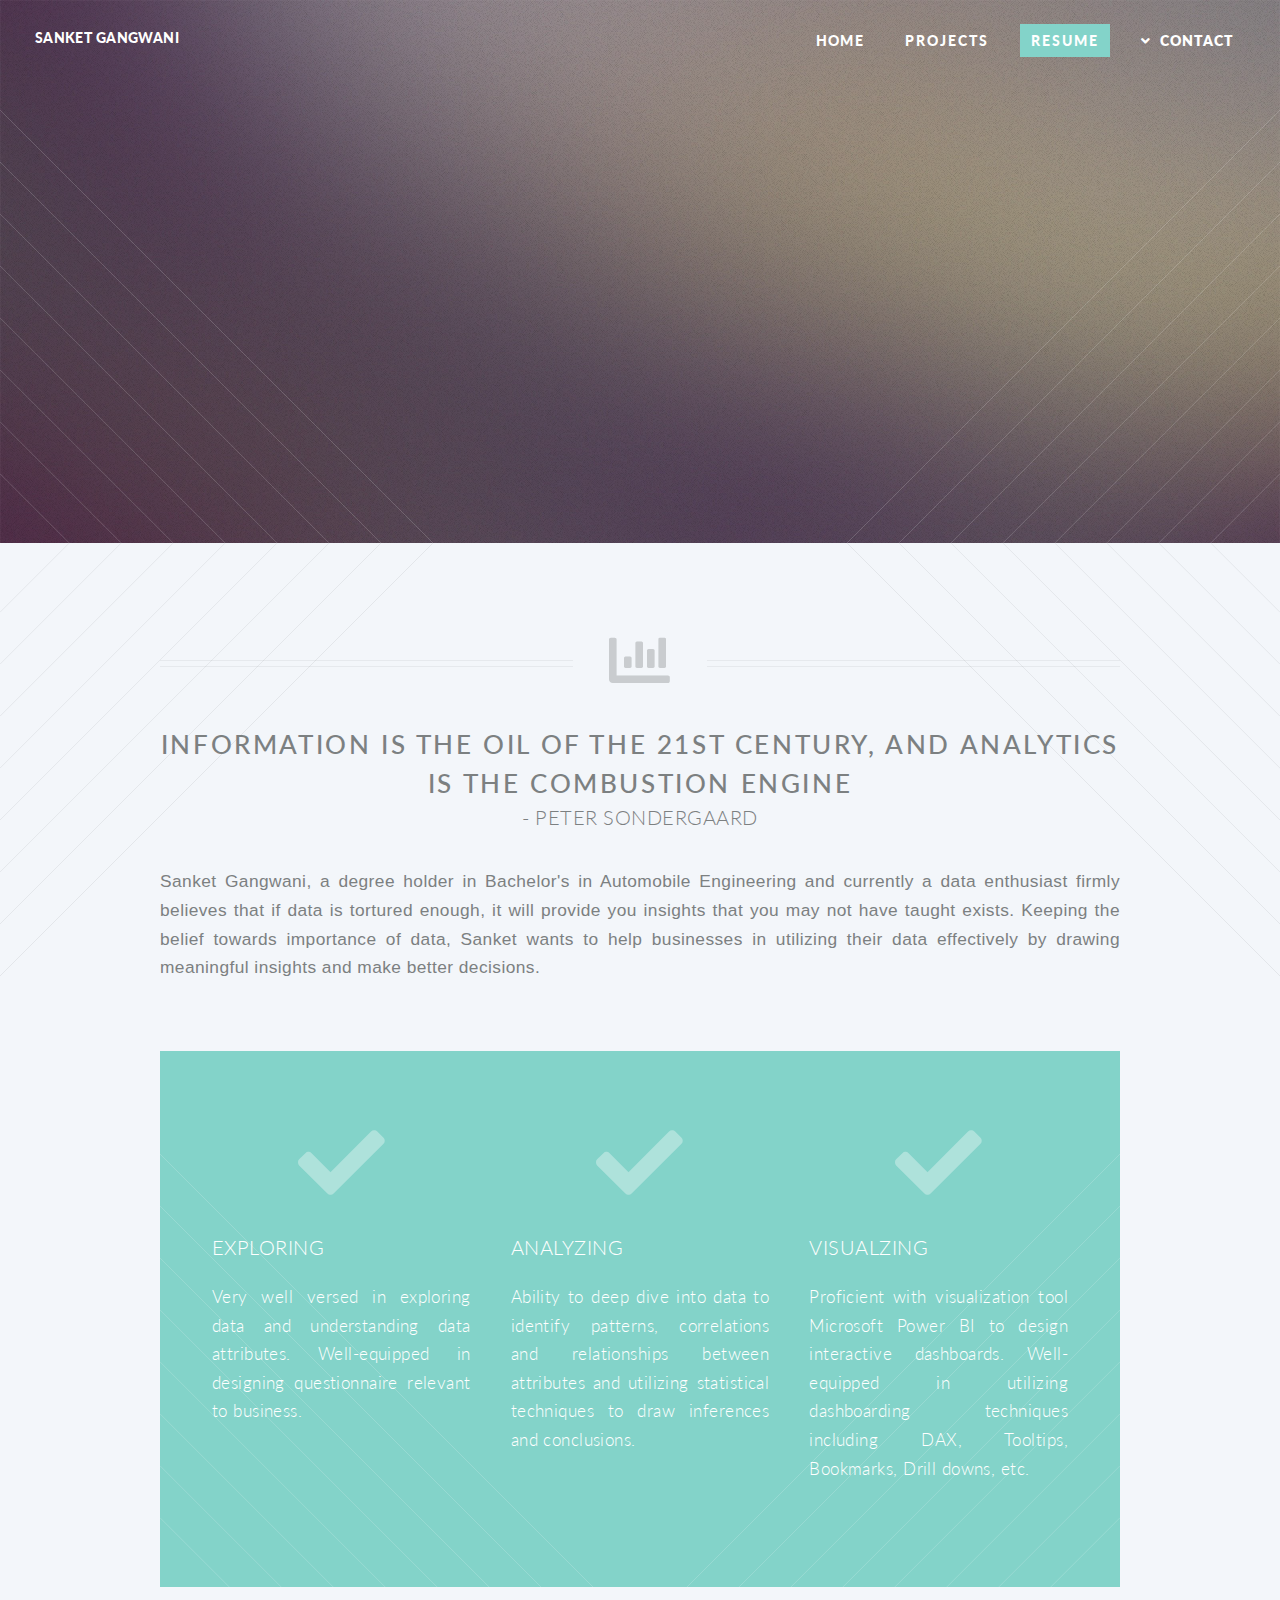
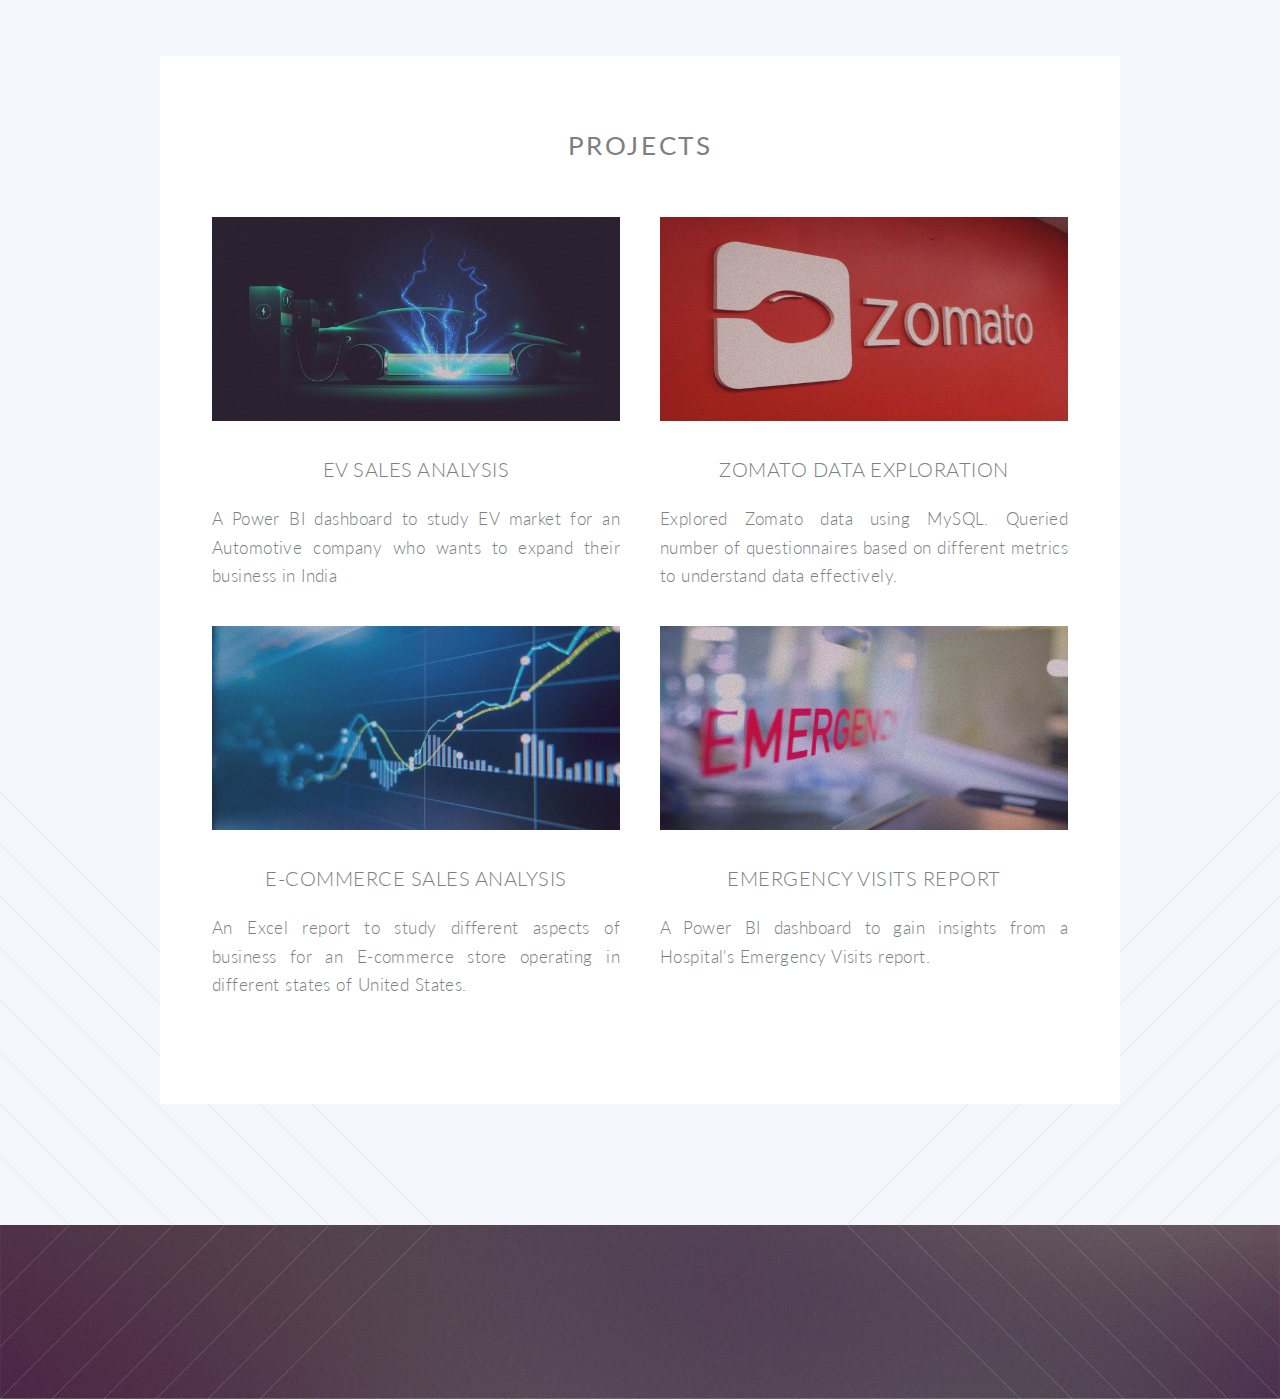
==== index.html @ 44ba30e2 "Add files via upload" ====
<!DOCTYPE HTML>
<!--
	Twenty by HTML5 UP
	html5up.net | @ajlkn
	Free for personal and commercial use under the CCA 3.0 license (html5up.net/license)
-->
<html>
	<head>
		<title>Portfolio</title>
		<meta charset="utf-8" />
		<meta name="viewport" content="width=device-width, initial-scale=1, user-scalable=no" />
		<link rel="stylesheet" href="assets/css/main.css" />
		<noscript><link rel="stylesheet" href="assets/css/noscript.css" /></noscript>
	</head>
	<body class="index is-preload">
		<div id="page-wrapper">

			<!-- Header -->
				<header id="header" class="alt">
					<h1 id="logo">Sanket gangwani <span></span></h1>
					<nav id="nav">
						<ul>
							<li class="current"><a href="index.html">Home</a></li>
							<li><a href="#proj" class="button fit scrolly">Projects</a></li>
							<li><a href="#" class="button primary">Resume</a></li>
							<li class="submenu">
								<a style="font-weight: 800;">Contact</a>
								<ul>
									<li><a style="font-size:small;" href="mailto:sanketgangwani47@gmail.com" target="_blank">G-mail</a></li>
									<li><a style="font-size:small;" href="https://www.linkedin.com/in/sanket-gangwani-0456b1260/" target="_blank">LinkedIn</a></li>
									<li><a style="font-size:small;" href="https://github.com/sanketgangwani47" target="_blank">GitHub</a></li>
									<!-- <li><a href="contact.html">Contact</a></li> -->
									<!-- <li class="submenu">
										<a href="#">Submenu</a>
										<ul>
											<li><a href="#">Dolore Sed</a></li>
											<li><a href="#">Consequat</a></li>
											<li><a href="#">Lorem Magna</a></li>
											<li><a href="#">Sed Magna</a></li>
											<li><a href="#">Ipsum Nisl</a></li>
										</ul>
									</li> -->
								</ul>
							</li>
							
						</ul>
					</nav>
				</header>

			<!-- Banner -->
				<section id="banner">

					<!--
						".inner" is set up as an inline-block so it automatically expands
						in both directions to fit whatever's inside it. This means it won't
						automatically wrap lines, so be sure to use line breaks where
						appropriate (<br />).
					-->
					<div class="inner">

						<header>
							<h2 style="font-family: 'Times New Roman', Times, serif;" >Hey! I'm Sanket</h2>
						</header>
						<p >Exploring, Analyzing and Visualizing data to make better and informed business decisions.
						<br />
						<!-- <a href="http://html5up.net">HTML5 UP</a>.</p> -->
						<footer>
							<ul class="buttons stacked">
								<li><a href="#main" class="button fit scrolly">ABOUT ME</a></li>
							</ul>
						</footer>

					</div>

				</section>

			<!-- Main -->
				<article id="main">

					<header class="special container">
						<span class="icon solid fa-chart-bar"></span>
						<h2 style="font-weight: 500;">Information is the oil of the 21st century, and analytics is the combustion engine </h2>
						<h3> - Peter Sondergaard </h3>
						<p></p>
						<p align="justify" style="font-family: 'Segoe UI', Tahoma, Geneva, Verdana, sans-serif;">Sanket Gangwani, a degree holder in Bachelor's in Automobile Engineering and currently a data enthusiast firmly believes that if data is tortured enough, it will provide you insights that you may not have taught exists. Keeping the belief towards importance of data, Sanket wants to help businesses in utilizing their data effectively by drawing meaningful insights and make better decisions.
						</p>
						
					</header>

					<!-- One -->
						<!-- <section class="wrapper style2 container special-alt">
							<div class="row gtr-50">
								<div class="col-8 col-12-narrower">

									<header>
										<h2><strong>My Skills</strong></h2>
									</header>
									<p>Sed tristique purus vitae volutpat ultrices. Aliquam eu elit eget arcu comteger ut fermentum lorem. Lorem ipsum dolor sit amet. Sed tristique purus vitae volutpat ultrices. eu elit eget commodo. Sed tristique purus vitae volutpat ultrices. Aliquam eu elit eget arcu commodo.</p>
									<footer>
										<ul class="buttons">
											<li><a href="#" class="button">Find Out More</a></li>
										</ul>
									</footer>

								</div>
								<div class="col-4 col-12-narrower imp-narrower">

									<ul class="featured-icons">
										<li><span class="icon fa-clock"><span class="label">Feature 1</span></span></li>
										<li><span class="icon solid fa-volume-up"><span class="label">Feature 2</span></span></li>
										<li><span class="icon solid fa-laptop"><span class="label">Feature 3</span></span></li>
										<li><span class="icon solid fa-inbox"><span class="label">Feature 4</span></span></li>
										<li><span class="icon solid fa-lock"><span class="label">Feature 5</span></span></li>
										<li><span class="icon solid fa-cog"><span class="label">Feature 6</span></span></li>
									</ul>

								</div>
							</div>
						</section> -->

					<!-- Two -->
						<section class="wrapper style2 container special-alt">
							<div class="row">
								<div class="col-4 col-12-narrower">

									<section>
										<span class="icon solid featured fa-check"></span>
										<header>
											<h3>Exploring</h3>
										</header>
										<p align="justify" >Very well versed in exploring data and understanding data attributes. Well-equipped in designing questionnaire relevant to business. </p>
									</section>

								</div>
								<div class="col-4 col-12-narrower">

									<section>
										<span class="icon solid featured fa-check"></span>
										<header>
											<h3>Analyzing</h3>
										</header>
										<p align="justify">Ability to deep dive into data to identify patterns, correlations and relationships between attributes and utilizing statistical techniques to draw inferences and conclusions.</p>
									</section>

								</div>
								<div class="col-4 col-12-narrower">

									<section>
										<span class="icon solid featured fa-check"></span>
										<header>
											<h3>Visualzing</h3>
										</header>
										<p align="justify">Proficient with visualization tool Microsoft Power BI to design interactive dashboards. Well-equipped in utilizing dashboarding techniques including DAX, Tooltips, Bookmarks, Drill downs, etc.</p>
									</section>

								</div>
							</div>
						</section>

					<!-- Three -->
						<section id="proj" class="wrapper style3 container special">

							<header class="major">
								<h2><strong>PROJECTS</strong></h2>
							</header>

							<div class="row">
								<div class="col-6 col-12-narrower">

									<section>
										<a href="EV.html" class="image featured"><img src="images/electriccar-1400.jpg" alt="" /></a>
										<header>
											<h3>EV SALES Analysis<span></span></h3>
											<!-- <h3><a href="https://github.com/sanketgangwani47/EV-Sales">EV SALES <span></span></a></h3> -->
										</header>
										<p align="justify">A Power BI dashboard to study EV market for an Automotive company who wants to expand their business in India   </p>
									</section>

								</div>
								<div class="col-6 col-12-narrower">

									<section>
										<a href="zomato.html" class="image featured"><img src="images/zoooomato.jpg" alt="" /></a>
										<header>
											<h3>ZOMATO DATA EXPLORATION</h3>
										</header>
										<p align="justify">Explored Zomato data using MySQL. Queried number of questionnaires based on different metrics to understand data effectively.</p>
									</section>

								</div>
							</div>
							<div class="row">
								<div class="col-6 col-12-narrower">

									<section>
										<a href="Ecommerce.html" class="image featured"><img src="images/ecom.jpg" alt="" /></a>
										<header>
											<h3>E-Commerce Sales Analysis</h3>
										</header>
										<p align="justify">An Excel report to study different aspects of business for an E-commerce store operating in different states of United States.</p>
									</section>

								</div>
								<div class="col-6 col-12-narrower">

									<section>
										<a href="patient.html" class="image featured"><img src="images/patients.jpg" alt="" /></a>
										<header>
											<h3> emergency visits report</h3>
										</header>
										<p align="justify">A Power BI dashboard to gain insights from a Hospital's Emergency Visits report.</p>
									</section>

								</div>
							</div>
							

							<!-- <footer class="major">
								<ul class="buttons">
									<li><a href="#" class="button">See More</a></li>
								</ul>
							</footer> -->

						</section>

						<!-- pract -->
						


				</article>

			<!-- CTA -->
				<!-- <section id="cta">

					<header>
						<h2>Ready to do <strong>something</strong>?</h2>
						<p>Proin a ullamcorper elit, et sagittis turpis integer ut fermentum.</p>
					</header>
					<footer>
						<ul class="buttons">
							<li><a href="#" class="button primary">Take My Money</a></li>
							<li><a href="#" class="button">LOL Wut</a></li>
						</ul>
					</footer>

				</section> -->

				<section id="cta">

					<ul class="icons">
						<!-- <li><a href="#" class="icon brands circle fa-twitter"><span class="label">Twitter</span></a></li>
						<li><a href="#" class="icon brands circle fa-facebook-f"><span class="label">Facebook</span></a></li>
						<li><a href="#" class="icon brands circle fa-google-plus-g"><span class="label">Google+</span></a></li> -->
						<!-- <li><a href="https://github.com/sanketgangwani47" class="icon brands circle fa-github"><span class="label">Github</span></a></li> -->
						<!-- <li><a href="#" class="icon brands circle fa-linkedin"><span class="label">LinkedIn</span></a></li> -->

						<!-- <li><a href="#" class="icon brands circle fa-dribbble"><span class="label">Dribbble</span></a></li> -->
					</ul>

					<!-- <ul class="copyright">
						<li>&copy; Untitled</li><li>Design: <a href="http://html5up.net">HTML5 UP</a></li>
					</ul> -->

				</section>

			<!-- Footer -->
				<!-- <footer id="footer">

					<ul class="icons">
						<li><a href="#" class="icon brands circle fa-twitter"><span class="label">Twitter</span></a></li>
						<li><a href="#" class="icon brands circle fa-facebook-f"><span class="label">Facebook</span></a></li>
						<li><a href="#" class="icon brands circle fa-google-plus-g"><span class="label">Google+</span></a></li>
						<li><a href="https://github.com/sanketgangwani47" class="icon brands circle fa-github"><span class="label">Github</span></a></li>
						<li><a href="#" class="icon brands circle fa-dribbble"><span class="label">Dribbble</span></a></li>
					</ul>

					<ul class="copyright">
						<li>&copy; Untitled</li><li>Design: <a href="http://html5up.net">HTML5 UP</a></li>
					</ul>

				</footer> -->

		</div>

		<!-- Scripts -->
			<script src="assets/js/jquery.min.js"></script>
			<script src="assets/js/jquery.dropotron.min.js"></script>
			<script src="assets/js/jquery.scrolly.min.js"></script>
			<script src="assets/js/jquery.scrollex.min.js"></script>
			<script src="assets/js/browser.min.js"></script>
			<script src="assets/js/breakpoints.min.js"></script>
			<script src="assets/js/util.js"></script>
			<script src="assets/js/main.js"></script>

	</body>
</html>
---- assets/css/main.css ----
@import url("fontawesome-all.min.css");
@import url("https://fonts.googleapis.com/css?family=Lato:300,400,900");

/*
	Twenty by HTML5 UP
	html5up.net | @ajlkn
	Free for personal and commercial use under the CCA 3.0 license (html5up.net/license)
*/

html, body, div, span, applet, object,
iframe, h1, h2, h3, h4, h5, h6, p, blockquote,
pre, a, abbr, acronym, address, big, cite,
code, del, dfn, em, img, ins, kbd, q, s, samp,
small, strike, strong, sub, sup, tt, var, b,
u, i, center, dl, dt, dd, ol, ul, li, fieldset,
form, label, legend, table, caption, tbody,
tfoot, thead, tr, th, td, article, aside,
canvas, details, embed, figure, figcaption,
footer, header, hgroup, menu, nav, output, ruby,
section, summary, time, mark, audio, video {
	margin: 0;
	padding: 0;
	border: 0;
	font-size: 100%;
	font: inherit;
	vertical-align: baseline;}

article, aside, details, figcaption, figure,
footer, header, hgroup, menu, nav, section {
	display: block;}

body {
	line-height: 1;
}

ol, ul {
	list-style: none;
}

blockquote, q {
	quotes: none;
}

	blockquote:before, blockquote:after, q:before, q:after {
		content: '';
		content: none;
	}

table {
	border-collapse: collapse;
	border-spacing: 0;
}

body {
	-webkit-text-size-adjust: none;
}

mark {
	background-color: transparent;
	color: inherit;
}

input::-moz-focus-inner {
	border: 0;
	padding: 0;
}

input, select, textarea {
	-moz-appearance: none;
	-webkit-appearance: none;
	-ms-appearance: none;
	appearance: none;
}

/* Basic */

	html {
		box-sizing: border-box;
	}

	*, *:before, *:after {
		box-sizing: inherit;
	}

	body {
		background: #f3f6fa;
	}

		body.is-preload *, body.is-preload *:before, body.is-preload *:after {
			-moz-animation: none !important;
			-webkit-animation: none !important;
			-ms-animation: none !important;
			animation: none !important;
			-moz-transition: none !important;
			-webkit-transition: none !important;
			-ms-transition: none !important;
			transition: none !important;
		}

	body, input, select, textarea {
		color: #7c8081;
		font-family: 'Lato', sans-serif;
		font-size: 15pt;
		font-weight: 300;
		letter-spacing: 0.025em;
		line-height: 1.75em;
	}

	a {
		-moz-transition: color 0.2s ease-in-out, border-color 0.2s ease-in-out, background-color 0.2s ease-in-out;
		-webkit-transition: color 0.2s ease-in-out, border-color 0.2s ease-in-out, background-color 0.2s ease-in-out;
		-ms-transition: color 0.2s ease-in-out, border-color 0.2s ease-in-out, background-color 0.2s ease-in-out;
		transition: color 0.2s ease-in-out, border-color 0.2s ease-in-out, background-color 0.2s ease-in-out;
		color: #3fb1a3;
		text-decoration: none;
		border-bottom: dotted 1px;
	}

		a:hover {
			border-bottom-color: transparent;
		}

	strong, b {
		font-weight: 400;
	}

	p, ul, ol, dl, table, blockquote {
		margin: 0 0 2em 0;
	}

	h1, h2, h3, h4, h5, h6 {
		color: inherit;
		font-weight: 300;
		line-height: 1.75em;
		margin-bottom: 1em;
		text-transform: uppercase;
	}

		h1 a, h2 a, h3 a, h4 a, h5 a, h6 a {
			color: inherit;
			text-decoration: none;
			border: 0;
		}

	h2 {
		font-size: 1.5em;
		letter-spacing: 0.1em;
	}

	h3 {
		font-size: 1.15em;
		letter-spacing: 0.025em;
	}

	sub {
		font-size: 0.8em;
		position: relative;
		top: 0.5em;
	}

	sup {
		font-size: 0.8em;
		position: relative;
		top: -0.5em;
	}

	hr {
		border-top: solid 1px rgba(124, 128, 129, 0.2);
		border: 0;
		margin-bottom: 1.5em;
	}

	blockquote {
		border-left: solid 0.5em rgba(124, 128, 129, 0.2);
		font-style: italic;
		padding: 1em 0 1em 2em;
	}

/* Container */

	.container {
		margin: 0 auto;
		max-width: 100%;
		width: 1400px;
	}

		.container.medium {
			width: 1050px;
		}

		@media screen and (max-width: 1680px) {

			.container {
				width: 1200px;
			}

				.container.medium {
					width: 900px;
				}

		}

		@media screen and (max-width: 1280px) {

			.container {
				width: 960px;
			}

				.container.medium {
					width: 735px;
				}

		}

		@media screen and (max-width: 980px) {

			.container {
				width: 95%;
			}

				.container.medium {
					width: 71.25%;
				}

		}

		@media screen and (max-width: 840px) {

			.container {
				width: 95%;
			}

				.container.medium {
					width: 95%;
				}

		}

		@media screen and (max-width: 736px) {

			.container {
				width: 100%;
			}

				.container.medium {
					width: 100%;
				}

		}

/* Row */

	.row {
		display: flex;
		flex-wrap: wrap;
		box-sizing: border-box;
		align-items: stretch;
	}

		.row > * {
			box-sizing: border-box;
		}

		.row.gtr-uniform > * > :last-child {
			margin-bottom: 0;
		}

		.row.aln-left {
			justify-content: flex-start;
		}

		.row.aln-center {
			justify-content: center;
		}

		.row.aln-right {
			justify-content: flex-end;
		}

		.row.aln-top {
			align-items: flex-start;
		}

		.row.aln-middle {
			align-items: center;
		}

		.row.aln-bottom {
			align-items: flex-end;
		}

		.row > .imp {
			order: -1;
		}

		.row > .col-1 {
			width: 8.33333%;
		}

		.row > .off-1 {
			margin-left: 8.33333%;
		}

		.row > .col-2 {
			width: 16.66667%;
		}

		.row > .off-2 {
			margin-left: 16.66667%;
		}

		.row > .col-3 {
			width: 25%;
		}

		.row > .off-3 {
			margin-left: 25%;
		}

		.row > .col-4 {
			width: 33.33333%;
		}

		.row > .off-4 {
			margin-left: 33.33333%;
		}

		.row > .col-5 {
			width: 41.66667%;
		}

		.row > .off-5 {
			margin-left: 41.66667%;
		}

		.row > .col-6 {
			width: 50%;
		}

		.row > .off-6 {
			margin-left: 50%;
		}

		.row > .col-7 {
			width: 58.33333%;
		}

		.row > .off-7 {
			margin-left: 58.33333%;
		}

		.row > .col-8 {
			width: 66.66667%;
		}

		.row > .off-8 {
			margin-left: 66.66667%;
		}

		.row > .col-9 {
			width: 75%;
		}

		.row > .off-9 {
			margin-left: 75%;
		}

		.row > .col-10 {
			width: 83.33333%;
		}

		.row > .off-10 {
			margin-left: 83.33333%;
		}

		.row > .col-11 {
			width: 91.66667%;
		}

		.row > .off-11 {
			margin-left: 91.66667%;
		}

		.row > .col-12 {
			width: 100%;
		}

		.row > .off-12 {
			margin-left: 100%;
		}

		.row.gtr-0 {
			margin-top: 0px;
			margin-left: 0px;
		}

			.row.gtr-0 > * {
				padding: 0px 0 0 0px;
			}

			.row.gtr-0.gtr-uniform {
				margin-top: 0px;
			}

				.row.gtr-0.gtr-uniform > * {
					padding-top: 0px;
				}

		.row.gtr-25 {
			margin-top: -12.5px;
			margin-left: -12.5px;
		}

			.row.gtr-25 > * {
				padding: 12.5px 0 0 12.5px;
			}

			.row.gtr-25.gtr-uniform {
				margin-top: -12.5px;
			}

				.row.gtr-25.gtr-uniform > * {
					padding-top: 12.5px;
				}

		.row.gtr-50 {
			margin-top: -25px;
			margin-left: -25px;
		}

			.row.gtr-50 > * {
				padding: 25px 0 0 25px;
			}

			.row.gtr-50.gtr-uniform {
				margin-top: -25px;
			}

				.row.gtr-50.gtr-uniform > * {
					padding-top: 25px;
				}

		.row {
			margin-top: -50px;
			margin-left: -50px;
		}

			.row > * {
				padding: 50px 0 0 50px;
			}

			.row.gtr-uniform {
				margin-top: -50px;
			}

				.row.gtr-uniform > * {
					padding-top: 50px;
				}

		.row.gtr-150 {
			margin-top: -75px;
			margin-left: -75px;
		}

			.row.gtr-150 > * {
				padding: 75px 0 0 75px;
			}

			.row.gtr-150.gtr-uniform {
				margin-top: -75px;
			}

				.row.gtr-150.gtr-uniform > * {
					padding-top: 75px;
				}

		.row.gtr-200 {
			margin-top: -100px;
			margin-left: -100px;
		}

			.row.gtr-200 > * {
				padding: 100px 0 0 100px;
			}

			.row.gtr-200.gtr-uniform {
				margin-top: -100px;
			}

				.row.gtr-200.gtr-uniform > * {
					padding-top: 100px;
				}

		@media screen and (max-width: 1680px) {

			.row {
				display: flex;
				flex-wrap: wrap;
				box-sizing: border-box;
				align-items: stretch;
			}

				.row > * {
					box-sizing: border-box;
				}

				.row.gtr-uniform > * > :last-child {
					margin-bottom: 0;
				}

				.row.aln-left {
					justify-content: flex-start;
				}

				.row.aln-center {
					justify-content: center;
				}

				.row.aln-right {
					justify-content: flex-end;
				}

				.row.aln-top {
					align-items: flex-start;
				}

				.row.aln-middle {
					align-items: center;
				}

				.row.aln-bottom {
					align-items: flex-end;
				}

				.row > .imp-wide {
					order: -1;
				}

				.row > .col-1-wide {
					width: 8.33333%;
				}

				.row > .off-1-wide {
					margin-left: 8.33333%;
				}

				.row > .col-2-wide {
					width: 16.66667%;
				}

				.row > .off-2-wide {
					margin-left: 16.66667%;
				}

				.row > .col-3-wide {
					width: 25%;
				}

				.row > .off-3-wide {
					margin-left: 25%;
				}

				.row > .col-4-wide {
					width: 33.33333%;
				}

				.row > .off-4-wide {
					margin-left: 33.33333%;
				}

				.row > .col-5-wide {
					width: 41.66667%;
				}

				.row > .off-5-wide {
					margin-left: 41.66667%;
				}

				.row > .col-6-wide {
					width: 50%;
				}

				.row > .off-6-wide {
					margin-left: 50%;
				}

				.row > .col-7-wide {
					width: 58.33333%;
				}

				.row > .off-7-wide {
					margin-left: 58.33333%;
				}

				.row > .col-8-wide {
					width: 66.66667%;
				}

				.row > .off-8-wide {
					margin-left: 66.66667%;
				}

				.row > .col-9-wide {
					width: 75%;
				}

				.row > .off-9-wide {
					margin-left: 75%;
				}

				.row > .col-10-wide {
					width: 83.33333%;
				}

				.row > .off-10-wide {
					margin-left: 83.33333%;
				}

				.row > .col-11-wide {
					width: 91.66667%;
				}

				.row > .off-11-wide {
					margin-left: 91.66667%;
				}

				.row > .col-12-wide {
					width: 100%;
				}

				.row > .off-12-wide {
					margin-left: 100%;
				}

				.row.gtr-0 {
					margin-top: 0px;
					margin-left: 0px;
				}

					.row.gtr-0 > * {
						padding: 0px 0 0 0px;
					}

					.row.gtr-0.gtr-uniform {
						margin-top: 0px;
					}

						.row.gtr-0.gtr-uniform > * {
							padding-top: 0px;
						}

				.row.gtr-25 {
					margin-top: -10px;
					margin-left: -10px;
				}

					.row.gtr-25 > * {
						padding: 10px 0 0 10px;
					}

					.row.gtr-25.gtr-uniform {
						margin-top: -10px;
					}

						.row.gtr-25.gtr-uniform > * {
							padding-top: 10px;
						}

				.row.gtr-50 {
					margin-top: -20px;
					margin-left: -20px;
				}

					.row.gtr-50 > * {
						padding: 20px 0 0 20px;
					}

					.row.gtr-50.gtr-uniform {
						margin-top: -20px;
					}

						.row.gtr-50.gtr-uniform > * {
							padding-top: 20px;
						}

				.row {
					margin-top: -40px;
					margin-left: -40px;
				}

					.row > * {
						padding: 40px 0 0 40px;
					}

					.row.gtr-uniform {
						margin-top: -40px;
					}

						.row.gtr-uniform > * {
							padding-top: 40px;
						}

				.row.gtr-150 {
					margin-top: -60px;
					margin-left: -60px;
				}

					.row.gtr-150 > * {
						padding: 60px 0 0 60px;
					}

					.row.gtr-150.gtr-uniform {
						margin-top: -60px;
					}

						.row.gtr-150.gtr-uniform > * {
							padding-top: 60px;
						}

				.row.gtr-200 {
					margin-top: -80px;
					margin-left: -80px;
				}

					.row.gtr-200 > * {
						padding: 80px 0 0 80px;
					}

					.row.gtr-200.gtr-uniform {
						margin-top: -80px;
					}

						.row.gtr-200.gtr-uniform > * {
							padding-top: 80px;
						}

		}

		@media screen and (max-width: 1280px) {

			.row {
				display: flex;
				flex-wrap: wrap;
				box-sizing: border-box;
				align-items: stretch;
			}

				.row > * {
					box-sizing: border-box;
				}

				.row.gtr-uniform > * > :last-child {
					margin-bottom: 0;
				}

				.row.aln-left {
					justify-content: flex-start;
				}

				.row.aln-center {
					justify-content: center;
				}

				.row.aln-right {
					justify-content: flex-end;
				}

				.row.aln-top {
					align-items: flex-start;
				}

				.row.aln-middle {
					align-items: center;
				}

				.row.aln-bottom {
					align-items: flex-end;
				}

				.row > .imp-normal {
					order: -1;
				}

				.row > .col-1-normal {
					width: 8.33333%;
				}

				.row > .off-1-normal {
					margin-left: 8.33333%;
				}

				.row > .col-2-normal {
					width: 16.66667%;
				}

				.row > .off-2-normal {
					margin-left: 16.66667%;
				}

				.row > .col-3-normal {
					width: 25%;
				}

				.row > .off-3-normal {
					margin-left: 25%;
				}

				.row > .col-4-normal {
					width: 33.33333%;
				}

				.row > .off-4-normal {
					margin-left: 33.33333%;
				}

				.row > .col-5-normal {
					width: 41.66667%;
				}

				.row > .off-5-normal {
					margin-left: 41.66667%;
				}

				.row > .col-6-normal {
					width: 50%;
				}

				.row > .off-6-normal {
					margin-left: 50%;
				}

				.row > .col-7-normal {
					width: 58.33333%;
				}

				.row > .off-7-normal {
					margin-left: 58.33333%;
				}

				.row > .col-8-normal {
					width: 66.66667%;
				}

				.row > .off-8-normal {
					margin-left: 66.66667%;
				}

				.row > .col-9-normal {
					width: 75%;
				}

				.row > .off-9-normal {
					margin-left: 75%;
				}

				.row > .col-10-normal {
					width: 83.33333%;
				}

				.row > .off-10-normal {
					margin-left: 83.33333%;
				}

				.row > .col-11-normal {
					width: 91.66667%;
				}

				.row > .off-11-normal {
					margin-left: 91.66667%;
				}

				.row > .col-12-normal {
					width: 100%;
				}

				.row > .off-12-normal {
					margin-left: 100%;
				}

				.row.gtr-0 {
					margin-top: 0px;
					margin-left: 0px;
				}

					.row.gtr-0 > * {
						padding: 0px 0 0 0px;
					}

					.row.gtr-0.gtr-uniform {
						margin-top: 0px;
					}

						.row.gtr-0.gtr-uniform > * {
							padding-top: 0px;
						}

				.row.gtr-25 {
					margin-top: -10px;
					margin-left: -10px;
				}

					.row.gtr-25 > * {
						padding: 10px 0 0 10px;
					}

					.row.gtr-25.gtr-uniform {
						margin-top: -10px;
					}

						.row.gtr-25.gtr-uniform > * {
							padding-top: 10px;
						}

				.row.gtr-50 {
					margin-top: -20px;
					margin-left: -20px;
				}

					.row.gtr-50 > * {
						padding: 20px 0 0 20px;
					}

					.row.gtr-50.gtr-uniform {
						margin-top: -20px;
					}

						.row.gtr-50.gtr-uniform > * {
							padding-top: 20px;
						}

				.row {
					margin-top: -40px;
					margin-left: -40px;
				}

					.row > * {
						padding: 40px 0 0 40px;
					}

					.row.gtr-uniform {
						margin-top: -40px;
					}

						.row.gtr-uniform > * {
							padding-top: 40px;
						}

				.row.gtr-150 {
					margin-top: -60px;
					margin-left: -60px;
				}

					.row.gtr-150 > * {
						padding: 60px 0 0 60px;
					}

					.row.gtr-150.gtr-uniform {
						margin-top: -60px;
					}

						.row.gtr-150.gtr-uniform > * {
							padding-top: 60px;
						}

				.row.gtr-200 {
					margin-top: -80px;
					margin-left: -80px;
				}

					.row.gtr-200 > * {
						padding: 80px 0 0 80px;
					}

					.row.gtr-200.gtr-uniform {
						margin-top: -80px;
					}

						.row.gtr-200.gtr-uniform > * {
							padding-top: 80px;
						}

		}

		@media screen and (max-width: 980px) {

			.row {
				display: flex;
				flex-wrap: wrap;
				box-sizing: border-box;
				align-items: stretch;
			}

				.row > * {
					box-sizing: border-box;
				}

				.row.gtr-uniform > * > :last-child {
					margin-bottom: 0;
				}

				.row.aln-left {
					justify-content: flex-start;
				}

				.row.aln-center {
					justify-content: center;
				}

				.row.aln-right {
					justify-content: flex-end;
				}

				.row.aln-top {
					align-items: flex-start;
				}

				.row.aln-middle {
					align-items: center;
				}

				.row.aln-bottom {
					align-items: flex-end;
				}

				.row > .imp-narrow {
					order: -1;
				}

				.row > .col-1-narrow {
					width: 8.33333%;
				}

				.row > .off-1-narrow {
					margin-left: 8.33333%;
				}

				.row > .col-2-narrow {
					width: 16.66667%;
				}

				.row > .off-2-narrow {
					margin-left: 16.66667%;
				}

				.row > .col-3-narrow {
					width: 25%;
				}

				.row > .off-3-narrow {
					margin-left: 25%;
				}

				.row > .col-4-narrow {
					width: 33.33333%;
				}

				.row > .off-4-narrow {
					margin-left: 33.33333%;
				}

				.row > .col-5-narrow {
					width: 41.66667%;
				}

				.row > .off-5-narrow {
					margin-left: 41.66667%;
				}

				.row > .col-6-narrow {
					width: 50%;
				}

				.row > .off-6-narrow {
					margin-left: 50%;
				}

				.row > .col-7-narrow {
					width: 58.33333%;
				}

				.row > .off-7-narrow {
					margin-left: 58.33333%;
				}

				.row > .col-8-narrow {
					width: 66.66667%;
				}

				.row > .off-8-narrow {
					margin-left: 66.66667%;
				}

				.row > .col-9-narrow {
					width: 75%;
				}

				.row > .off-9-narrow {
					margin-left: 75%;
				}

				.row > .col-10-narrow {
					width: 83.33333%;
				}

				.row > .off-10-narrow {
					margin-left: 83.33333%;
				}

				.row > .col-11-narrow {
					width: 91.66667%;
				}

				.row > .off-11-narrow {
					margin-left: 91.66667%;
				}

				.row > .col-12-narrow {
					width: 100%;
				}

				.row > .off-12-narrow {
					margin-left: 100%;
				}

				.row.gtr-0 {
					margin-top: 0px;
					margin-left: 0px;
				}

					.row.gtr-0 > * {
						padding: 0px 0 0 0px;
					}

					.row.gtr-0.gtr-uniform {
						margin-top: 0px;
					}

						.row.gtr-0.gtr-uniform > * {
							padding-top: 0px;
						}

				.row.gtr-25 {
					margin-top: -7.5px;
					margin-left: -7.5px;
				}

					.row.gtr-25 > * {
						padding: 7.5px 0 0 7.5px;
					}

					.row.gtr-25.gtr-uniform {
						margin-top: -7.5px;
					}

						.row.gtr-25.gtr-uniform > * {
							padding-top: 7.5px;
						}

				.row.gtr-50 {
					margin-top: -15px;
					margin-left: -15px;
				}

					.row.gtr-50 > * {
						padding: 15px 0 0 15px;
					}

					.row.gtr-50.gtr-uniform {
						margin-top: -15px;
					}

						.row.gtr-50.gtr-uniform > * {
							padding-top: 15px;
						}

				.row {
					margin-top: -30px;
					margin-left: -30px;
				}

					.row > * {
						padding: 30px 0 0 30px;
					}

					.row.gtr-uniform {
						margin-top: -30px;
					}

						.row.gtr-uniform > * {
							padding-top: 30px;
						}

				.row.gtr-150 {
					margin-top: -45px;
					margin-left: -45px;
				}

					.row.gtr-150 > * {
						padding: 45px 0 0 45px;
					}

					.row.gtr-150.gtr-uniform {
						margin-top: -45px;
					}

						.row.gtr-150.gtr-uniform > * {
							padding-top: 45px;
						}

				.row.gtr-200 {
					margin-top: -60px;
					margin-left: -60px;
				}

					.row.gtr-200 > * {
						padding: 60px 0 0 60px;
					}

					.row.gtr-200.gtr-uniform {
						margin-top: -60px;
					}

						.row.gtr-200.gtr-uniform > * {
							padding-top: 60px;
						}

		}

		@media screen and (max-width: 840px) {

			.row {
				display: flex;
				flex-wrap: wrap;
				box-sizing: border-box;
				align-items: stretch;
			}

				.row > * {
					box-sizing: border-box;
				}

				.row.gtr-uniform > * > :last-child {
					margin-bottom: 0;
				}

				.row.aln-left {
					justify-content: flex-start;
				}

				.row.aln-center {
					justify-content: center;
				}

				.row.aln-right {
					justify-content: flex-end;
				}

				.row.aln-top {
					align-items: flex-start;
				}

				.row.aln-middle {
					align-items: center;
				}

				.row.aln-bottom {
					align-items: flex-end;
				}

				.row > .imp-narrower {
					order: -1;
				}

				.row > .col-1-narrower {
					width: 8.33333%;
				}

				.row > .off-1-narrower {
					margin-left: 8.33333%;
				}

				.row > .col-2-narrower {
					width: 16.66667%;
				}

				.row > .off-2-narrower {
					margin-left: 16.66667%;
				}

				.row > .col-3-narrower {
					width: 25%;
				}

				.row > .off-3-narrower {
					margin-left: 25%;
				}

				.row > .col-4-narrower {
					width: 33.33333%;
				}

				.row > .off-4-narrower {
					margin-left: 33.33333%;
				}

				.row > .col-5-narrower {
					width: 41.66667%;
				}

				.row > .off-5-narrower {
					margin-left: 41.66667%;
				}

				.row > .col-6-narrower {
					width: 50%;
				}

				.row > .off-6-narrower {
					margin-left: 50%;
				}

				.row > .col-7-narrower {
					width: 58.33333%;
				}

				.row > .off-7-narrower {
					margin-left: 58.33333%;
				}

				.row > .col-8-narrower {
					width: 66.66667%;
				}

				.row > .off-8-narrower {
					margin-left: 66.66667%;
				}

				.row > .col-9-narrower {
					width: 75%;
				}

				.row > .off-9-narrower {
					margin-left: 75%;
				}

				.row > .col-10-narrower {
					width: 83.33333%;
				}

				.row > .off-10-narrower {
					margin-left: 83.33333%;
				}

				.row > .col-11-narrower {
					width: 91.66667%;
				}

				.row > .off-11-narrower {
					margin-left: 91.66667%;
				}

				.row > .col-12-narrower {
					width: 100%;
				}

				.row > .off-12-narrower {
					margin-left: 100%;
				}

				.row.gtr-0 {
					margin-top: 0px;
					margin-left: 0px;
				}

					.row.gtr-0 > * {
						padding: 0px 0 0 0px;
					}

					.row.gtr-0.gtr-uniform {
						margin-top: 0px;
					}

						.row.gtr-0.gtr-uniform > * {
							padding-top: 0px;
						}

				.row.gtr-25 {
					margin-top: -7.5px;
					margin-left: -7.5px;
				}

					.row.gtr-25 > * {
						padding: 7.5px 0 0 7.5px;
					}

					.row.gtr-25.gtr-uniform {
						margin-top: -7.5px;
					}

						.row.gtr-25.gtr-uniform > * {
							padding-top: 7.5px;
						}

				.row.gtr-50 {
					margin-top: -15px;
					margin-left: -15px;
				}

					.row.gtr-50 > * {
						padding: 15px 0 0 15px;
					}

					.row.gtr-50.gtr-uniform {
						margin-top: -15px;
					}

						.row.gtr-50.gtr-uniform > * {
							padding-top: 15px;
						}

				.row {
					margin-top: -30px;
					margin-left: -30px;
				}

					.row > * {
						padding: 30px 0 0 30px;
					}

					.row.gtr-uniform {
						margin-top: -30px;
					}

						.row.gtr-uniform > * {
							padding-top: 30px;
						}

				.row.gtr-150 {
					margin-top: -45px;
					margin-left: -45px;
				}

					.row.gtr-150 > * {
						padding: 45px 0 0 45px;
					}

					.row.gtr-150.gtr-uniform {
						margin-top: -45px;
					}

						.row.gtr-150.gtr-uniform > * {
							padding-top: 45px;
						}

				.row.gtr-200 {
					margin-top: -60px;
					margin-left: -60px;
				}

					.row.gtr-200 > * {
						padding: 60px 0 0 60px;
					}

					.row.gtr-200.gtr-uniform {
						margin-top: -60px;
					}

						.row.gtr-200.gtr-uniform > * {
							padding-top: 60px;
						}

		}

		@media screen and (max-width: 736px) {

			.row {
				display: flex;
				flex-wrap: wrap;
				box-sizing: border-box;
				align-items: stretch;
			}

				.row > * {
					box-sizing: border-box;
				}

				.row.gtr-uniform > * > :last-child {
					margin-bottom: 0;
				}

				.row.aln-left {
					justify-content: flex-start;
				}

				.row.aln-center {
					justify-content: center;
				}

				.row.aln-right {
					justify-content: flex-end;
				}

				.row.aln-top {
					align-items: flex-start;
				}

				.row.aln-middle {
					align-items: center;
				}

				.row.aln-bottom {
					align-items: flex-end;
				}

				.row > .imp-mobile {
					order: -1;
				}

				.row > .col-1-mobile {
					width: 8.33333%;
				}

				.row > .off-1-mobile {
					margin-left: 8.33333%;
				}

				.row > .col-2-mobile {
					width: 16.66667%;
				}

				.row > .off-2-mobile {
					margin-left: 16.66667%;
				}

				.row > .col-3-mobile {
					width: 25%;
				}

				.row > .off-3-mobile {
					margin-left: 25%;
				}

				.row > .col-4-mobile {
					width: 33.33333%;
				}

				.row > .off-4-mobile {
					margin-left: 33.33333%;
				}

				.row > .col-5-mobile {
					width: 41.66667%;
				}

				.row > .off-5-mobile {
					margin-left: 41.66667%;
				}

				.row > .col-6-mobile {
					width: 50%;
				}

				.row > .off-6-mobile {
					margin-left: 50%;
				}

				.row > .col-7-mobile {
					width: 58.33333%;
				}

				.row > .off-7-mobile {
					margin-left: 58.33333%;
				}

				.row > .col-8-mobile {
					width: 66.66667%;
				}

				.row > .off-8-mobile {
					margin-left: 66.66667%;
				}

				.row > .col-9-mobile {
					width: 75%;
				}

				.row > .off-9-mobile {
					margin-left: 75%;
				}

				.row > .col-10-mobile {
					width: 83.33333%;
				}

				.row > .off-10-mobile {
					margin-left: 83.33333%;
				}

				.row > .col-11-mobile {
					width: 91.66667%;
				}

				.row > .off-11-mobile {
					margin-left: 91.66667%;
				}

				.row > .col-12-mobile {
					width: 100%;
				}

				.row > .off-12-mobile {
					margin-left: 100%;
				}

				.row.gtr-0 {
					margin-top: 0px;
					margin-left: 0px;
				}

					.row.gtr-0 > * {
						padding: 0px 0 0 0px;
					}

					.row.gtr-0.gtr-uniform {
						margin-top: 0px;
					}

						.row.gtr-0.gtr-uniform > * {
							padding-top: 0px;
						}

				.row.gtr-25 {
					margin-top: -7.5px;
					margin-left: -7.5px;
				}

					.row.gtr-25 > * {
						padding: 7.5px 0 0 7.5px;
					}

					.row.gtr-25.gtr-uniform {
						margin-top: -7.5px;
					}

						.row.gtr-25.gtr-uniform > * {
							padding-top: 7.5px;
						}

				.row.gtr-50 {
					margin-top: -15px;
					margin-left: -15px;
				}

					.row.gtr-50 > * {
						padding: 15px 0 0 15px;
					}

					.row.gtr-50.gtr-uniform {
						margin-top: -15px;
					}

						.row.gtr-50.gtr-uniform > * {
							padding-top: 15px;
						}

				.row {
					margin-top: -30px;
					margin-left: -30px;
				}

					.row > * {
						padding: 30px 0 0 30px;
					}

					.row.gtr-uniform {
						margin-top: -30px;
					}

						.row.gtr-uniform > * {
							padding-top: 30px;
						}

				.row.gtr-150 {
					margin-top: -45px;
					margin-left: -45px;
				}

					.row.gtr-150 > * {
						padding: 45px 0 0 45px;
					}

					.row.gtr-150.gtr-uniform {
						margin-top: -45px;
					}

						.row.gtr-150.gtr-uniform > * {
							padding-top: 45px;
						}

				.row.gtr-200 {
					margin-top: -60px;
					margin-left: -60px;
				}

					.row.gtr-200 > * {
						padding: 60px 0 0 60px;
					}

					.row.gtr-200.gtr-uniform {
						margin-top: -60px;
					}

						.row.gtr-200.gtr-uniform > * {
							padding-top: 60px;
						}

		}

/* Section/Article */

	section.special, article.special {
		text-align: center;
	}

	header.major {
		padding-bottom: 2em;
	}

	header.special {
		margin-bottom: 5em;
		padding-top: 7em;
		position: relative;
		text-align: center;
	}

		header.special:before, header.special:after {
			border-bottom: solid 1.5px;
			border-top: solid 1.5px;
			content: '';
			height: 7px;
			opacity: 0.1;
			position: absolute;
			top: 1.75em;
			width: 43%;
		}

		header.special:before {
			left: 0;
		}

		header.special:after {
			right: 0;
		}

		header.special h2 {
			margin-bottom: 0;
		}

		header.special h2 + p {
			margin-bottom: 0;
			padding-top: 1.5em;
		}

		header.special .icon {
			cursor: default;
			height: 7em;
			left: 0;
			position: absolute;
			text-align: center;
			top: 1em;
			width: 100%;
		}

			header.special .icon:before {
				font-size: 3.5em;
				opacity: 0.35;
			}

	footer > :last-child {
		margin-bottom: 0;
	}

	footer.major {
		padding-top: 3em;
	}

/* Form */

	input[type="text"],
	input[type="password"],
	input[type="email"],
	textarea {
		-moz-transition: background-color 0.2s ease-in-out, border-color 0.2s ease-in-out;
		-webkit-transition: background-color 0.2s ease-in-out, border-color 0.2s ease-in-out;
		-ms-transition: background-color 0.2s ease-in-out, border-color 0.2s ease-in-out;
		transition: background-color 0.2s ease-in-out, border-color 0.2s ease-in-out;
		-moz-appearance: none;
		-webkit-appearance: none;
		-ms-appearance: none;
		appearance: none;
		background: none;
		border: solid 1px rgba(124, 128, 129, 0.2);
		border-radius: 0;
		color: inherit;
		display: block;
		padding: 0.75em;
		text-decoration: none;
		width: 100%;
		outline: 0;
	}

		input[type="text"]:focus,
		input[type="password"]:focus,
		input[type="email"]:focus,
		textarea:focus {
			border-color: #83d3c9;
		}

	input[type="text"],
	input[type="password"],
	input[type="email"] {
		line-height: 1em;
	}

	::-webkit-input-placeholder {
		color: inherit;
		opacity: 0.5;
		position: relative;
		top: 3px;
	}

	:-moz-placeholder {
		color: inherit;
		opacity: 0.5;
	}

	::-moz-placeholder {
		color: inherit;
		opacity: 0.5;
	}

	:-ms-input-placeholder {
		color: inherit;
		opacity: 0.5;
	}

/* Image */

	.image {
		border: 0;
		position: relative;
	}

		.image:before {
			background: url("images/overlay.png");
			content: '';
			height: 100%;
			left: 0;
			position: absolute;
			top: 0;
			width: 100%;
		}

		.image.fit {
			display: block;
		}

			.image.fit img {
				display: block;
				width: 100%;
			}

		.image.featured {
			display: block;
			margin: 0 0 2em 0;
		}

			.image.featured img {
				display: block;
				width: 100%;
			}

/* Icon */

	.icon {
		text-decoration: none;
		position: relative;
	}

		.icon:before {
			-moz-osx-font-smoothing: grayscale;
			-webkit-font-smoothing: antialiased;
			display: inline-block;
			font-style: normal;
			font-variant: normal;
			text-rendering: auto;
			line-height: 1;
			text-transform: none !important;
			font-family: 'Font Awesome 5 Free';
			font-weight: 400;
		}

		.icon.solid:before {
			font-weight: 900;
		}

		.icon:before {
			line-height: inherit;
		}

		.icon.brands:before {
			font-family: 'Font Awesome 5 Brands';
		}

		.icon.circle {
			-moz-transition: all 0.2s ease-in-out;
			-webkit-transition: all 0.2s ease-in-out;
			-ms-transition: all 0.2s ease-in-out;
			transition: all 0.2s ease-in-out;
			border: 0;
			border-radius: 100%;
			display: inline-block;
			font-size: 1.25em;
			height: 2.25em;
			left: 0;
			line-height: 2.25em;
			text-align: center;
			text-decoration: none;
			top: 0;
			width: 2.25em;
		}

			.icon.circle:hover {
				top: -0.2em;
			}

			.icon.circle.fa-linkedin {
				background: #70aecd;
				color: #fff;
			}

				.icon.circle.fa-linkedin:hover {
					background: #7fb7d2;
				}

			.icon.circle.fa-facebook-f {
				background: #7490c3;
				color: #fff;
			}

				.icon.circle.fa-facebook-f:hover {
					background: #829bc9;
				}

			.icon.circle.fa-google-plus-g {
				background: #db6b67;
				color: #fff;
			}

				.icon.circle.fa-google-plus-g:hover {
					background: #df7b77;
				}

			.icon.circle.fa-github {
				background: #dcad8b;
				color: #fff;
			}

				.icon.circle.fa-github:hover {
					background: #e1b89b;
				}

			.icon.circle.fa-dribbble {
				background: #da83ae;
				color: #fff;
			}

				.icon.circle.fa-dribbble:hover {
					background: #df93b8;
				}

		.icon.featured {
			cursor: default;
			display: block;
			margin: 0 0 1.5em 0;
			opacity: 0.35;
			text-align: center;
		}

			.icon.featured:before {
				font-size: 5em;
				line-height: 1em;
			}

		.icon > .label {
			display: none;
		}

/* List */

	ol {
		list-style: decimal;
		padding-left: 1.25em;
	}

		ol li {
			padding-left: 0.25em;
		}

	ul {
		list-style: disc;
		padding-left: 1em;
	}

		ul li {
			padding-left: 0.5em;
		}

/* Icons */

	ul.icons {
		list-style: none;
		padding-left: 0;
		cursor: default;
	}

		ul.icons li {
			display: inline-block;
			line-height: 1em;
			padding-left: 0.5em;
		}

			ul.icons li:first-child {
				padding-left: 0;
			}

/* Featured Icons */

	ul.featured-icons {
		cursor: default;
		margin: -0.75em 0 0 0;
		opacity: 0.35;
		overflow: hidden;
		position: relative;
		list-style: none;
		padding-left: 0;
	}

		ul.featured-icons li {
			display: block;
			float: left;
			text-align: center;
			width: 50%;
			padding-left: 0;
			margin-bottom: 1em;
		}

			ul.featured-icons li .icon {
				display: inline-block;
				font-size: 5.5em;
				height: 1em;
				line-height: 1.5em;
				width: 1em;
			}

/* Buttons */

	ul.buttons {
		cursor: default;
		list-style: none;
		padding-left: 0;
	}

		ul.buttons:last-child {
			margin-bottom: 0;
		}

		ul.buttons li {
			display: inline-block;
			padding: 0 0 0 1.5em;
		}

			ul.buttons li:first-child {
				padding: 0;
			}

		ul.buttons.stacked li {
			display: block;
			padding: 1.5em 0 0 0;
		}

			ul.buttons.stacked li:first-child {
				padding: 0;
			}

/* Table */

	table {
		width: 100%;
	}

		table.default {
			width: 100%;
		}

			table.default tbody tr {
				border-bottom: solid 1px rgba(124, 128, 129, 0.2);
			}

			table.default td {
				padding: 0.5em 1em 0.5em 1em;
			}

			table.default th {
				font-weight: 400;
				padding: 0.5em 1em 0.5em 1em;
				text-align: left;
			}

			table.default thead {
				background: #7c8081;
				color: #fff;
			}

/* Button */

	input[type="button"],
	input[type="submit"],
	input[type="reset"],
	button,
	.button {
		-moz-appearance: none;
		-webkit-appearance: none;
		-ms-appearance: none;
		appearance: none;
		-moz-transition: color 0.2s ease-in-out, border-color 0.2s ease-in-out, background-color 0.2s ease-in-out;
		-webkit-transition: color 0.2s ease-in-out, border-color 0.2s ease-in-out, background-color 0.2s ease-in-out;
		-ms-transition: color 0.2s ease-in-out, border-color 0.2s ease-in-out, background-color 0.2s ease-in-out;
		transition: color 0.2s ease-in-out, border-color 0.2s ease-in-out, background-color 0.2s ease-in-out;
		background: none;
		border: solid 1px;
		border-radius: 0;
		color: inherit;
		cursor: pointer;
		display: inline-block;
		font-size: 0.8em;
		font-weight: 900;
		letter-spacing: 2px;
		min-width: 18em;
		padding: 0 0.75em;
		line-height: 3.75em;
		text-align: center;
		text-decoration: none;
		text-transform: uppercase;
	}

		input[type="button"]:hover,
		input[type="submit"]:hover,
		input[type="reset"]:hover,
		button:hover,
		.button:hover {
			background: rgba(188, 202, 206, 0.15);
			border-color: inherit;
		}

		input[type="button"].primary,
		input[type="submit"].primary,
		input[type="reset"].primary,
		button.primary,
		.button.primary {
			background: #83d3c9;
			border-color: #83d3c9;
			color: #fff !important;
		}

			input[type="button"].primary:hover,
			input[type="submit"].primary:hover,
			input[type="reset"].primary:hover,
			button.primary:hover,
			.button.primary:hover {
				background: #96dad1 !important;
				border-color: #96dad1 !important;
			}

		input[type="button"].fit,
		input[type="submit"].fit,
		input[type="reset"].fit,
		button.fit,
		.button.fit {
			width: 100%;
		}

		input[type="button"].small,
		input[type="submit"].small,
		input[type="reset"].small,
		button.small,
		.button.small {
			font-size: 0.7em;
			min-width: 14em;
			padding: 0.5em 0;
		}

/* Wrapper */

	.wrapper {
		margin-bottom: 5em;
		padding: 5em;
	}

		.wrapper.style1 {
			padding: 0;
		}

		.wrapper.style2 {
			background-color: #83d3c9;
			background-image: url("images/light-bl.svg"), url("images/light-br.svg");
			background-position: bottom left, bottom right;
			background-repeat: no-repeat, no-repeat;
			background-size: 25em, 25em;
			color: #fff;
		}

			.wrapper.style2 input[type="button"]:hover,
			.wrapper.style2 input[type="submit"]:hover,
			.wrapper.style2 input[type="reset"]:hover,
			.wrapper.style2 button:hover,
			.wrapper.style2 .button:hover {
				background: rgba(255, 255, 255, 0.15) !important;
			}

			.wrapper.style2 input[type="button"].primary,
			.wrapper.style2 input[type="submit"].primary,
			.wrapper.style2 input[type="reset"].primary,
			.wrapper.style2 button.primary,
			.wrapper.style2 .button.primary {
				background: #fff;
				border-color: #fff;
				color: #83d3c9 !important;
			}

				.wrapper.style2 input[type="button"].primary:hover,
				.wrapper.style2 input[type="submit"].primary:hover,
				.wrapper.style2 input[type="reset"].primary:hover,
				.wrapper.style2 button.primary:hover,
				.wrapper.style2 .button.primary:hover {
					border-color: inherit !important;
					color: #fff !important;
				}

		.wrapper.style3 {
			background: #fff;
			color: inherit;
		}

		.wrapper.style4 {
			background: #fff;
			color: inherit;
			padding: 4em;
		}

/* Header */

	@-moz-keyframes reveal-header {
		0% {
			top: -5em;
		}

		100% {
			top: 0;
		}
	}

	@-webkit-keyframes reveal-header {
		0% {
			top: -5em;
		}

		100% {
			top: 0;
		}
	}

	@-ms-keyframes reveal-header {
		0% {
			top: -5em;
		}

		100% {
			top: 0;
		}
	}

	@keyframes reveal-header {
		0% {
			top: -5em;
		}

		100% {
			top: 0;
		}
	}

	#header {
		background: #fff;
		box-shadow: 0 1px 2px 0 rgba(0, 0, 0, 0.075);
		color: inherit;
		cursor: default;
		font-size: 0.8em;
		left: 0;
		padding: 1em 1.5em;
		position: fixed;
		top: 0;
		width: 100%;
		z-index: 10000;
	}

		#header h1 {
			font-weight: 900;
			margin: 0;
		}

			#header h1 span {
				font-weight: 300;
			}

		#header nav {
			letter-spacing: 0.075em;
			position: absolute;
			right: 1.5em;
			text-transform: uppercase;
			top: 0.75em;
		}

			#header nav ul {
				list-style: none;
				padding-left: 0;
			}

				#header nav ul li {
					display: inline-block;
					margin-left: 1.5em;
					padding-left: 0;
				}

					#header nav ul li > ul {
						display: none;
					}

					#header nav ul li a {
						border: solid 1px transparent;
						color: inherit;
						display: inline-block;
						line-height: 1em;
						padding: 0.6em 0.75em;
						text-decoration: none;
					}

					#header nav ul li input[type="button"],
					#header nav ul li input[type="submit"],
					#header nav ul li input[type="reset"],
					#header nav ul li button,
					#header nav ul li .button {
						font-size: 1em;
						min-width: 0;
						width: auto;
					}

					#header nav ul li.submenu > a {
						text-decoration: none;
					}

						#header nav ul li.submenu > a:before {
							-moz-osx-font-smoothing: grayscale;
							-webkit-font-smoothing: antialiased;
							display: inline-block;
							font-style: normal;
							font-variant: normal;
							text-rendering: auto;
							line-height: 1;
							text-transform: none !important;
							font-family: 'Font Awesome 5 Free';
							font-weight: 900;
						}

						#header nav ul li.submenu > a:before {
							content: '\f107';
							margin-right: 0.65em;
						}

					#header nav ul li.active > a, #header nav ul li:hover > a {
						-moz-transition: all 0.2s ease-in-out;
						-webkit-transition: all 0.2s ease-in-out;
						-ms-transition: all 0.2s ease-in-out;
						transition: all 0.2s ease-in-out;
						background: rgba(188, 202, 206, 0.15);
					}

					#header nav ul li.current > a {
						font-weight: 900;
					}

		#header.reveal {
			-moz-animation: reveal-header 0.5s;
			-webkit-animation: reveal-header 0.5s;
			-ms-animation: reveal-header 0.5s;
			animation: reveal-header 0.5s;
		}

		#header.alt {
			-moz-animation: none;
			-webkit-animation: none;
			-ms-animation: none;
			animation: none;
			background: transparent;
			box-shadow: none;
			color: #fff;
			padding: 2em 2.5em;
			position: absolute;
		}

			#header.alt nav {
				right: 2.5em;
				top: 1.75em;
			}

				#header.alt nav ul li.active > a, #header.alt nav ul li:hover > a {
					border: solid 1px;
				}

/* Dropotron */

	.dropotron {
		list-style: none;
		padding-left: 0;
		background: #fff;
		box-shadow: 0 1px 2px 0 rgba(0, 0, 0, 0.075);
		line-height: 2.25em;
		min-width: 13em;
		padding: 1em 0;
		text-transform: uppercase;
		margin-top: calc(-1em + 1px);
	}

		.dropotron.level-0 {
			font-size: 0.7em;
			font-weight: 400;
			margin-top: 1.5em;
		}

			.dropotron.level-0:before {
				border-bottom: solid 0.5em #fff;
				border-left: solid 0.5em transparent;
				border-right: solid 0.5em transparent;
				content: '';
				left: 0.75em;
				position: absolute;
				top: -0.45em;
			}

		.dropotron > li {
			border-top: solid 1px rgba(124, 128, 129, 0.2);
			padding-left: 0;
		}

			.dropotron > li > a {
				-moz-transition: none;
				-webkit-transition: none;
				-ms-transition: none;
				transition: none;
				color: inherit;
				text-decoration: none;
				padding: 0 1em;
				border: 0;
			}

			.dropotron > li:hover > a {
				background: #83d3c9;
				color: #fff;
			}

			.dropotron > li:first-child {
				border-top: 0;
			}

/* Banner */

	@-moz-keyframes reveal-banner {
		0% {
			opacity: 0;
		}

		100% {
			opacity: 1;
		}
	}

	@-webkit-keyframes reveal-banner {
		0% {
			opacity: 0;
		}

		100% {
			opacity: 1;
		}
	}

	@-ms-keyframes reveal-banner {
		0% {
			opacity: 0;
		}

		100% {
			opacity: 1;
		}
	}

	@keyframes reveal-banner {
		0% {
			opacity: 0;
		}

		100% {
			opacity: 1;
		}
	}

	#banner {
		background-attachment: scroll, scroll, scroll, fixed;
		background-color: #645862;
		background-image: url("images/light-bl.svg"), url("images/light-br.svg"), url("images/overlay.png"), url("../../images/banner.jpg");
		background-position: bottom left, bottom right, top left, top center;
		background-repeat: no-repeat, no-repeat, repeat, no-repeat;
		background-size: 25em, 25em, auto, cover;
		color: #fff;
		cursor: default;
		padding: 6em 0;
		text-align: center;
	}

		#banner .inner {
			-moz-animation: reveal-banner 1s 0.25s ease-in-out;
			-webkit-animation: reveal-banner 1s 0.25s ease-in-out;
			-ms-animation: reveal-banner 1s 0.25s ease-in-out;
			animation: reveal-banner 1s 0.25s ease-in-out;
			-moz-animation-fill-mode: forwards;
			-webkit-animation-fill-mode: forwards;
			-ms-animation-fill-mode: forwards;
			animation-fill-mode: forwards;
			background: rgba(52, 27, 43, 0.5);
			color: #fff;
			display: inline-block;
			opacity: 0;
			padding: 3em;
			text-align: center;
		}

			#banner .inner header {
				display: inline-block;
				border-bottom: solid 2px;
				border-top: solid 2px;
				margin: 0 0 2em 0;
				padding: 3px 0 3px 0;
			}

				#banner .inner header h2 {
					border-bottom: solid 2px;
					border-top: solid 2px;
					font-size: 2.5em;
					font-weight: 900;
					letter-spacing: 0.2em;
					margin: 0;
					padding-left: 0.05em;
					position: relative;
					text-transform: uppercase;
				}

			#banner .inner p {
				letter-spacing: 0.1em;
				margin: 0;
				text-transform: uppercase;
			}

				#banner .inner p a {
					color: inherit;
					font-weight: 400;
					text-decoration: none;
				}

			#banner .inner footer {
				margin: 2em 0 0 0;
			}

/* Main */

	#main {
		background-image: url("images/dark-tl.svg"), url("images/dark-tr.svg"), url("images/dark-bl.svg"), url("images/dark-br.svg");
		background-position: top left, top right, bottom left, bottom right;
		background-repeat: no-repeat;
		background-size: 25em;
		padding: 7em 0;
	}

		#main > :last-child {
			margin-bottom: 0;
		}

		#main .sidebar section {
			border-top: solid 1px rgba(124, 128, 129, 0.2);
			margin: 3em 0 0 0;
			padding: 3em 0 0 0;
		}

			#main .sidebar section:first-child {
				border-top: 0;
				padding-top: 0;
				margin-top: 0;
			}

	body.index #main {
		padding-top: 5em;
	}

/* CTA */

	#cta {
		background-attachment: scroll, scroll, scroll, fixed;
		background-color: #645862;
		background-image: url("images/light-tl.svg"), url("images/light-tr.svg"), url("images/overlay.png"), url("../../images/banner.jpg");
		background-position: top left, top right, top left, bottom center;
		background-repeat: no-repeat, no-repeat, repeat, no-repeat;
		background-size: 25em, 25em, auto, cover;
		color: #fff;
		padding: 5em;
		text-align: center;
	}

		#cta header {
			margin-bottom: 2em;
		}

/* Footer */

	#footer {
		background: #E8EEF4;
		color: #7c8081;
		padding: 5em 5em 10em 5em;
		text-align: center;
	}

		#footer .copyright {
			font-size: 0.8em;
			line-height: 1em;
		}

			#footer .copyright a {
				color: inherit;
			}

			#footer .copyright li {
				display: inline-block;
				margin-left: 1em;
				padding-left: 1em;
				border-left: dotted 1px;
			}

				#footer .copyright li:first-child {
					margin: 0;
					padding: 0;
					border: 0;
				}

/* Wide */

	@media screen and (max-width: 1680px) {

		/* Basic */

			body, input, select, textarea {
				font-size: 14pt;
			}

		/* Section/Article */

			header.special {
				padding-top: 5.5em;
				margin-bottom: 4em;
			}

	}

/* Normal */

	@media screen and (max-width: 1280px) {

		/* Basic */

			body, input, select, textarea {
				font-size: 13pt;
				letter-spacing: 0.025em;
				line-height: 1.65em;
			}

			h1, h2, h3, h4, h5, h6 {
				line-height: 1.5em;
			}

		/* Section/Article */

			header.major {
				padding-bottom: 1.5em;
			}

			footer.major {
				padding-top: 2em;
			}

		/* Wrapper */

			.wrapper {
				margin-bottom: 4em;
				padding: 4em 3em;
			}

				.wrapper.style4 {
					padding: 3em;
				}

		/* Header */

			#header nav ul li {
				margin-left: 1em;
			}

		/* Banner */

			#banner {
				background-attachment: scroll;
			}

		/* CTA */

			#cta {
				padding: 4em;
				background-attachment: scroll;
			}

		/* Footer */

			#footer {
				padding: 4em;
			}

	}

/* Narrow */

	@media screen and (max-width: 980px) {

		/* Basic */

			body, input, select, textarea {
				font-size: 13pt;
				letter-spacing: 0.025em;
				line-height: 1.5em;
			}

		/* Section/Article */

			header br {
				display: none;
			}

			header.major {
				padding-bottom: 1em;
			}

			header.special {
				padding-left: 2.5em;
				padding-right: 2.5em;
			}

			footer.major {
				padding-top: 1.5em;
			}

		/* Wrapper */

			.wrapper {
				margin-bottom: 3em;
				padding: 3em 2.5em;
			}

				.wrapper.special br {
					display: none;
				}

				.wrapper.style1 {
					padding: 0 2.5em;
				}

				.wrapper.style2 {
					background-size: 15em;
				}

				.wrapper.style4 {
					padding: 2.5em;
				}

		/* Banner */

			#banner {
				background-size: 15em, 15em, auto, cover;
			}

		/* Main */

			#main {
				background-size: 15em;
			}

		/* CTA */

			#cta {
				background-size: 15em, 15em, auto, cover;
				padding: 3em;
			}

	}

/* Narrower */

	#navPanel, #navButton {
		display: none;
	}

	@media screen and (max-width: 840px) {

		/* Basic */

			html, body {
				overflow-x: hidden;
			}

			header.major {
				padding-bottom: 0.25em;
			}

			header.special {
				margin-bottom: 4em;
				padding-top: 5em;
			}

				header.special:before, header.special:after {
					width: 40%;
				}

				header.special h2 + p {
					padding-top: 1.25em;
				}

		/* Section/Article */

			section {
				margin: 1em 0 1em 0;
			}

				section:first-child {
					margin-top: 0;
				}

		/* Button */

			input[type="button"].small,
			input[type="submit"].small,
			input[type="reset"].small,
			button.small,
			.button.small {
				font-size: 0.8em;
				min-width: 18em;
				padding: 0.75em 0;
			}

		/* Featured Icons */

			ul.featured-icons {
				margin: 0;
			}

				ul.featured-icons li {
					display: inline-block;
					float: none;
					width: auto;
				}

					ul.featured-icons li .icon {
						font-size: 4em;
						width: 1.25em;
					}

		/* Buttons */

			ul.buttons li {
				display: block;
				padding: 1em 0 0 0;
			}

		/* Header */

			#header {
				display: none;
			}

		/* Banner */

			#banner {
				margin: 0;
			}

		/* Wrapper */

			.wrapper.special-alt {
				text-align: center;
			}

			.wrapper.style4 {
				padding-bottom: 3em;
			}

		/* Main */

			#main {
				padding: 5em 0;
			}

				#main .sidebar {
					border-top: solid 1px rgba(124, 128, 129, 0.1);
					padding-top: 3em;
				}

					#main .sidebar section {
						border-top: 0;
						padding-top: 0;
					}

			body.index #main {
				padding-top: 4.5em;
			}

		/* CTA */

			#cta {
				margin: 0;
			}

		/* Footer */

			#footer {
				padding: 4em 1.5em;
			}

		/* Nav */

			#page-wrapper {
				-moz-backface-visibility: hidden;
				-webkit-backface-visibility: hidden;
				-ms-backface-visibility: hidden;
				backface-visibility: hidden;
				-moz-transition: -moz-transform 0.5s ease;
				-webkit-transition: -webkit-transform 0.5s ease;
				-ms-transition: -ms-transform 0.5s ease;
				transition: transform 0.5s ease;
				padding-bottom: 1px;
			}

			#navButton {
				-moz-backface-visibility: hidden;
				-webkit-backface-visibility: hidden;
				-ms-backface-visibility: hidden;
				backface-visibility: hidden;
				-moz-transition: -moz-transform 0.5s ease;
				-webkit-transition: -webkit-transform 0.5s ease;
				-ms-transition: -ms-transform 0.5s ease;
				transition: transform 0.5s ease;
				display: block;
				height: 60px;
				left: 0;
				position: fixed;
				top: 0;
				width: 100%;
				z-index: 10001;
			}

				#navButton .toggle {
					text-decoration: none;
					height: 60px;
					left: 0;
					position: absolute;
					text-align: center;
					top: 0;
					width: 100%;
					border: 0;
					outline: 0;
				}

					#navButton .toggle:before {
						-moz-osx-font-smoothing: grayscale;
						-webkit-font-smoothing: antialiased;
						display: inline-block;
						font-style: normal;
						font-variant: normal;
						text-rendering: auto;
						line-height: 1;
						text-transform: none !important;
						font-family: 'Font Awesome 5 Free';
						font-weight: 900;
					}

					#navButton .toggle:before {
						color: #fff;
						content: '\f0c9';
						font-size: 1em;
						height: 40px;
						left: 10px;
						line-height: 40px;
						opacity: 0.5;
						position: absolute;
						top: 11px;
						width: 60px;
						z-index: 1;
					}

					#navButton .toggle:after {
						background: rgba(163, 169, 170, 0.75);
						border-radius: 2px;
						content: '';
						height: 40px;
						left: 10px;
						position: absolute;
						top: 10px;
						width: 60px;
					}

			#navPanel {
				-moz-backface-visibility: hidden;
				-webkit-backface-visibility: hidden;
				-ms-backface-visibility: hidden;
				backface-visibility: hidden;
				-moz-transform: translateX(-275px);
				-webkit-transform: translateX(-275px);
				-ms-transform: translateX(-275px);
				transform: translateX(-275px);
				-moz-transition: -moz-transform 0.5s ease;
				-webkit-transition: -webkit-transform 0.5s ease;
				-ms-transition: -ms-transform 0.5s ease;
				transition: transform 0.5s ease;
				display: block;
				height: 100%;
				left: 0;
				overflow-y: auto;
				position: fixed;
				top: 0;
				width: 275px;
				z-index: 10002;
				background: #1c2021;
				color: #fff;
				font-size: 0.8em;
				letter-spacing: 0.075em;
				text-transform: uppercase;
				padding: 0.25em 0.75em 1em 0.75em;
			}

				#navPanel .link {
					border: 0;
					border-top: solid 1px rgba(255, 255, 255, 0.05);
					color: inherit;
					display: block;
					height: 3em;
					line-height: 3em;
					opacity: 0.75;
					text-decoration: none;
				}

					#navPanel .link.depth-0 {
						font-weight: 900;
					}

					#navPanel .link:first-child {
						border-top: 0;
					}

				#navPanel .indent-1 {
					display: inline-block;
					width: 1em;
				}

				#navPanel .indent-2 {
					display: inline-block;
					width: 2em;
				}

				#navPanel .indent-3 {
					display: inline-block;
					width: 3em;
				}

				#navPanel .indent-4 {
					display: inline-block;
					width: 4em;
				}

				#navPanel .indent-5 {
					display: inline-block;
					width: 5em;
				}

			body.navPanel-visible #page-wrapper {
				-moz-transform: translateX(275px);
				-webkit-transform: translateX(275px);
				-ms-transform: translateX(275px);
				transform: translateX(275px);
			}

			body.navPanel-visible #navButton {
				-moz-transform: translateX(275px);
				-webkit-transform: translateX(275px);
				-ms-transform: translateX(275px);
				transform: translateX(275px);
			}

			body.navPanel-visible #navPanel {
				-moz-transform: translateX(0);
				-webkit-transform: translateX(0);
				-ms-transform: translateX(0);
				transform: translateX(0);
			}

	}

/* Mobile */

	@media screen and (max-width: 736px) {

		/* Basic */

			body {
				min-width: 320px;
			}

			h2 {
				font-size: 1.25em;
				letter-spacing: 0.1em;
			}

			h3 {
				font-size: 1em;
				letter-spacing: 0.025em;
			}

			p {
				text-align: justify;
			}

		/* Section/Article */

			header {
				text-align: center;
			}

				header.major {
					padding-bottom: 0;
				}

				header.special {
					margin-bottom: 3em;
					padding-left: 1.5em;
					padding-right: 1.5em;
				}

					header.special:before, header.special:after {
						width: 38%;
					}

					header.special .icon {
						font-size: 0.75em;
						top: 1.5em;
					}

				header p {
					text-align: center;
				}

			footer.major {
				padding-top: 0;
			}

		/* Icon */

			.icon.circle {
				font-size: 1em;
			}

		/* Button */

			input[type="button"],
			input[type="submit"],
			input[type="reset"],
			button,
			.button {
				max-width: 20em;
				width: 100%;
			}

				input[type="button"].fit,
				input[type="submit"].fit,
				input[type="reset"].fit,
				button.fit,
				.button.fit {
					width: auto;
				}

		/* Icons */

			ul.icons li {
				padding-left: 0.25em;
			}

		/* Featured Icons */

			ul.featured-icons li .icon {
				width: 1.1em;
			}

		/* Buttons */

			ul.buttons {
				text-align: center;
			}

		/* Wrapper */

			.wrapper {
				margin-bottom: 2.5em;
				padding: 2.25em 1.5em;
			}

				.wrapper.special br {
					display: none;
				}

				.wrapper.style1 {
					padding: 0 1.5em;
				}

				.wrapper.style2 {
					background-size: 10em;
					padding: 2.25em 1.5em;
				}

				.wrapper.style4 {
					background-size: 10em;
					padding: 1.5em 1.5em 3em 1.5em;
				}

		/* Banner */

			#banner {
				background-size: 10em, 10em, auto, cover;
				padding: 6em 0;
			}

				#banner .inner {
					background: none;
					display: block;
					padding: 0 1.5em;
				}

					#banner .inner header h2 {
						font-size: 1.5em;
					}

					#banner .inner p {
						text-align: center;
					}

					#banner .inner br {
						display: none;
					}

		/* Main */

			#main {
				background-size: 10em;
				padding: 3.5em 0 2.5em 0;
			}

			body.index #main {
				padding: 2.5em 0 0 0;
			}

			body.contact #main {
				padding-bottom: 0;
			}

		/* CTA */

			#cta {
				background-size: 10em, 10em, auto, cover;
				padding: 3em 1.5em;
			}

		/* Footer */

			#footer {
				padding: 3em 1.5em;
			}

				#footer .copyright li {
					display: block;
					margin: 1em 0 0 0;
					padding: 0;
					border: 0;
				}

		/* Nav */

			#navButton .toggle:before {
				top: 8px;
				left: 8px;
				width: 50px;
				height: 34px;
				line-height: 34px;
			}

			#navButton .toggle:after {
				top: 8px;
				left: 8px;
				width: 50px;
				height: 34px;
			}

	}
---- assets/css/noscript.css ----
/*
	Twenty by HTML5 UP
	html5up.net | @ajlkn
	Free for personal and commercial use under the CCA 3.0 license (html5up.net/license)
*/

/* Banner */

	#banner .inner {
		opacity: 1;
	}
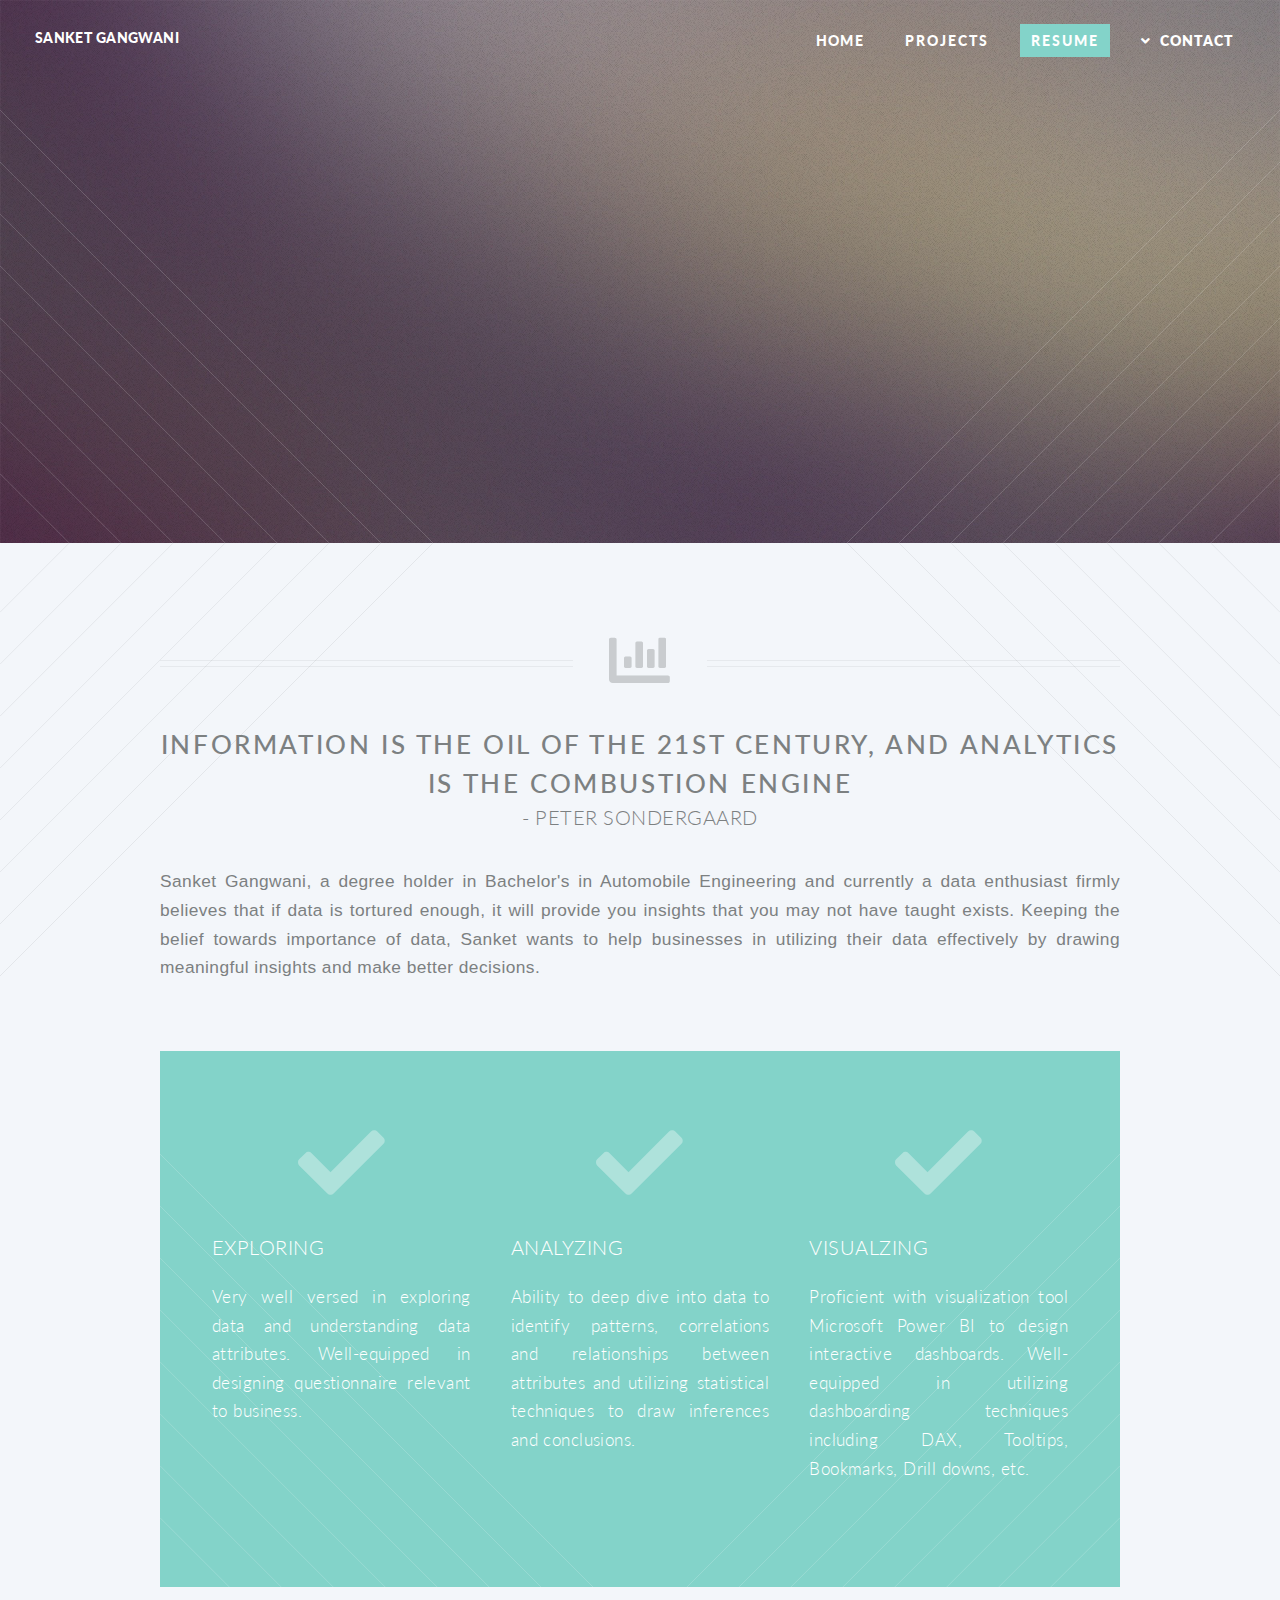
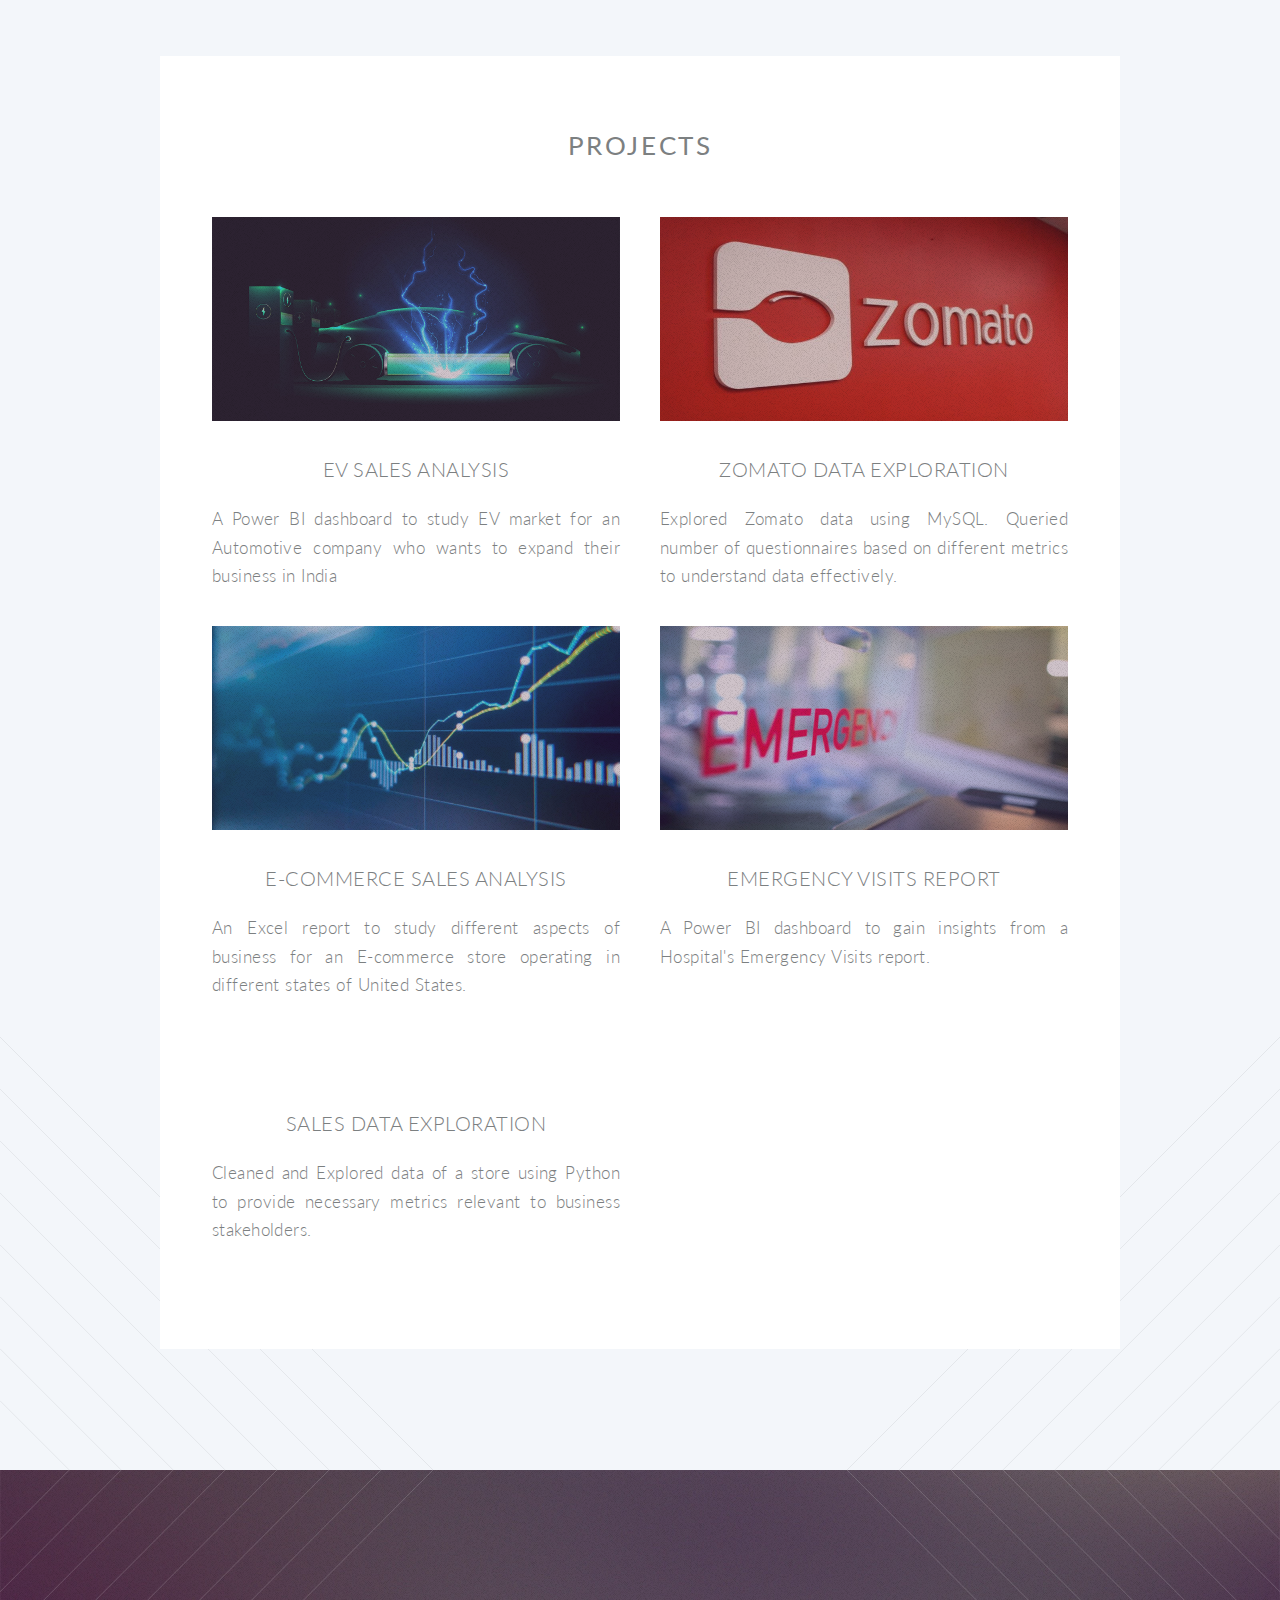
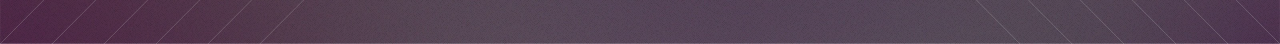
==== commit b99564b7: "Update index.html" ====
--- a/index.html
+++ b/index.html
@@ -22,7 +22,7 @@
 						<ul>
 							<li class="current"><a href="index.html">Home</a></li>
 							<li><a href="#proj" class="button fit scrolly">Projects</a></li>
-							<li><a href="#" class="button primary">Resume</a></li>
+							<li><a href="https://drive.google.com/file/d/1BovluzH1en0e0Esm1Q0ApADccUstCcG2/view?usp=drivesdk" class="button primary">Resume</a></li>
 							<li class="submenu">
 								<a style="font-weight: 800;">Contact</a>
 								<ul>
@@ -82,7 +82,7 @@
 						<h2 style="font-weight: 500;">Information is the oil of the 21st century, and analytics is the combustion engine </h2>
 						<h3> - Peter Sondergaard </h3>
 						<p></p>
-						<p align="justify" style="font-family: 'Segoe UI', Tahoma, Geneva, Verdana, sans-serif;">Sanket Gangwani, a degree holder in Bachelor's in Automobile Engineering and currently a data enthusiast firmly believes that if data is tortured enough, it will provide you insights that you may not have taught exists. Keeping the belief towards importance of data, Sanket wants to help businesses in utilizing their data effectively by drawing meaningful insights and make better decisions.
+						<p style="font-family: 'Segoe UI', Tahoma, Geneva, Verdana, sans-serif;" align="justify" >Sanket Gangwani, a degree holder in Bachelor's in Automobile Engineering and currently a data enthusiast firmly believes that if data is tortured enough, it will provide you insights that you may not have taught exists. Keeping the belief towards importance of data, Sanket wants to help businesses in utilizing their data effectively by drawing meaningful insights and make better decisions.
 						</p>
 						
 					</header>
@@ -209,6 +209,18 @@
 											<h3> emergency visits report</h3>
 										</header>
 										<p align="justify">A Power BI dashboard to gain insights from a Hospital's Emergency Visits report.</p>
+									</section>
+
+								</div>
+								<div class="col-6 col-12-narrower">
+
+									<section>
+										<a href="sales.html" class="image featured"><img src="images/sales-1600-x-900-background-1gjk99udiabzoqmb.jpg" alt="" /></a>
+										<header>
+											<h3>Sales DATA Exploration<span></span></h3>
+											<!-- <h3><a href="https://github.com/sanketgangwani47/EV-Sales">EV SALES <span></span></a></h3> -->
+										</header>
+										<p align="justify">Cleaned and Explored data of a store using Python to provide necessary metrics relevant to business stakeholders.</p>
 									</section>
 
 								</div>
@@ -293,4 +305,4 @@
 			<script src="assets/js/main.js"></script>
 
 	</body>
-</html>+</html>
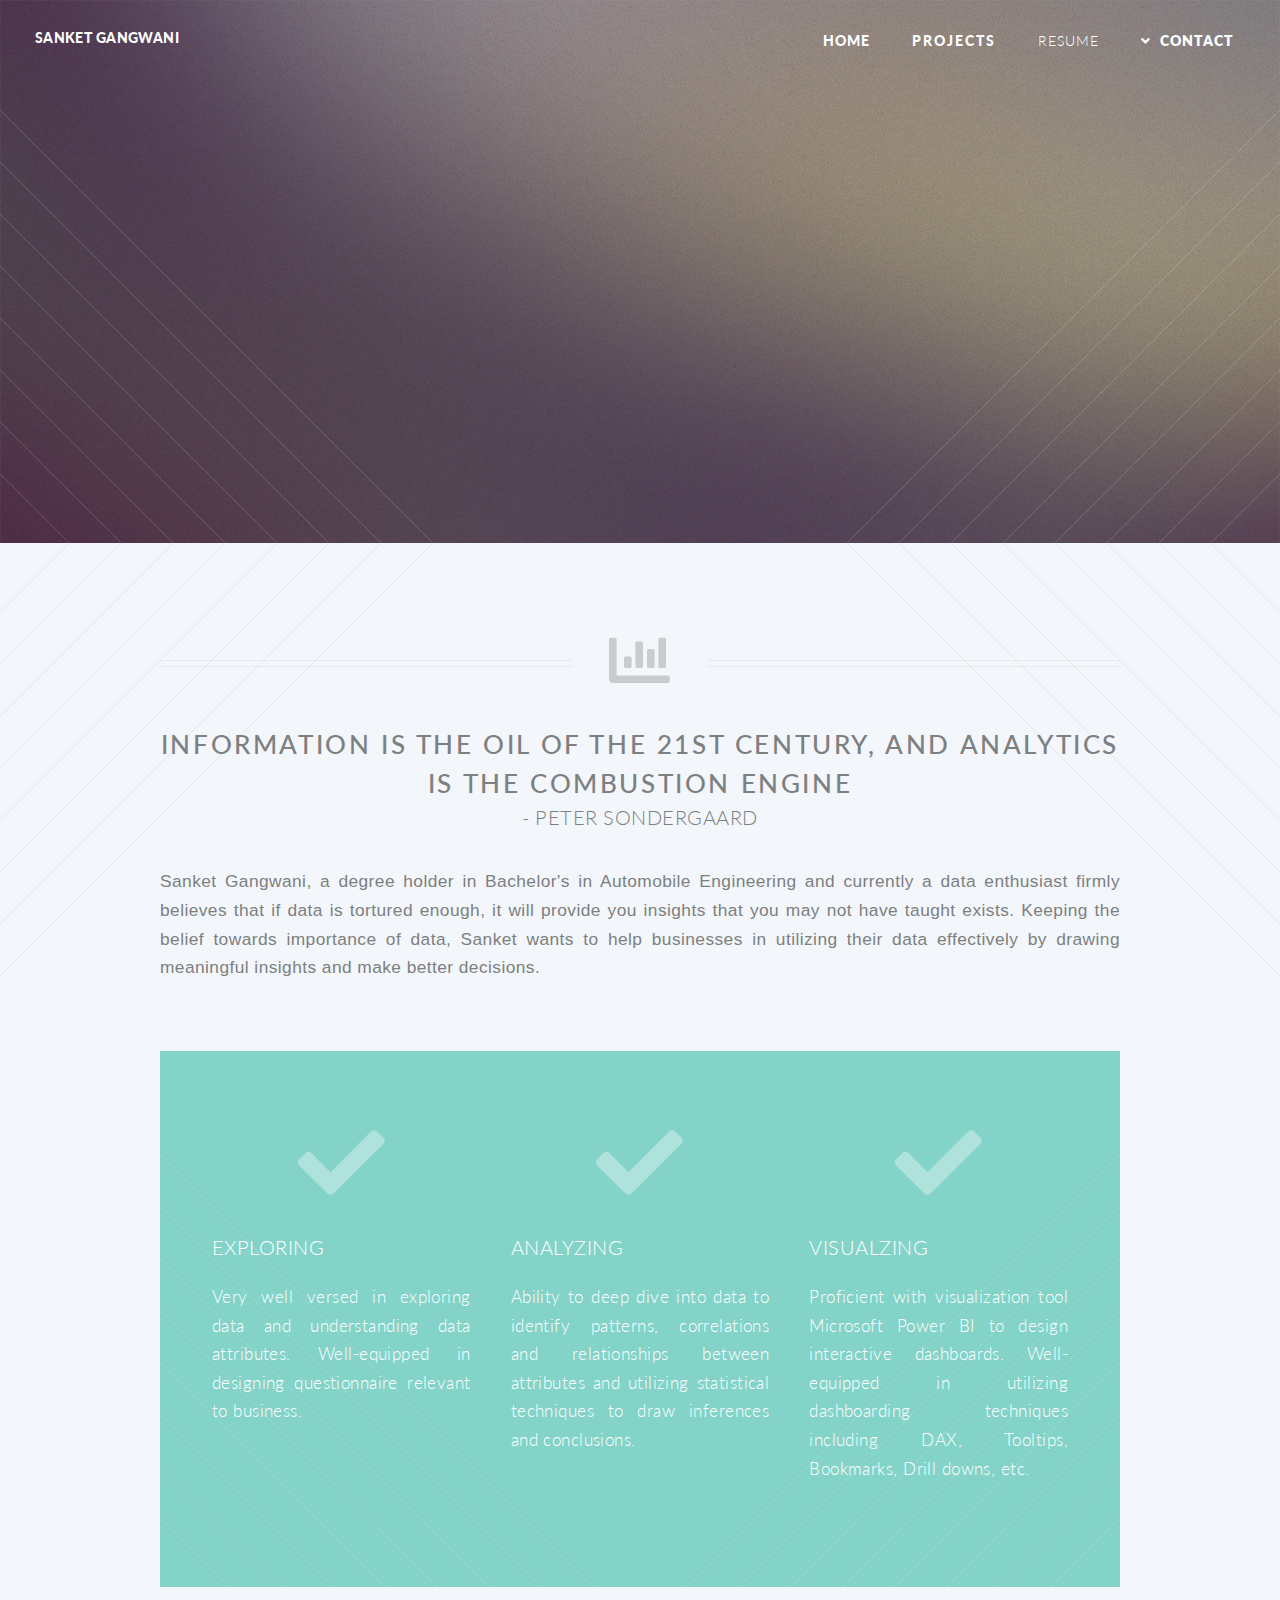
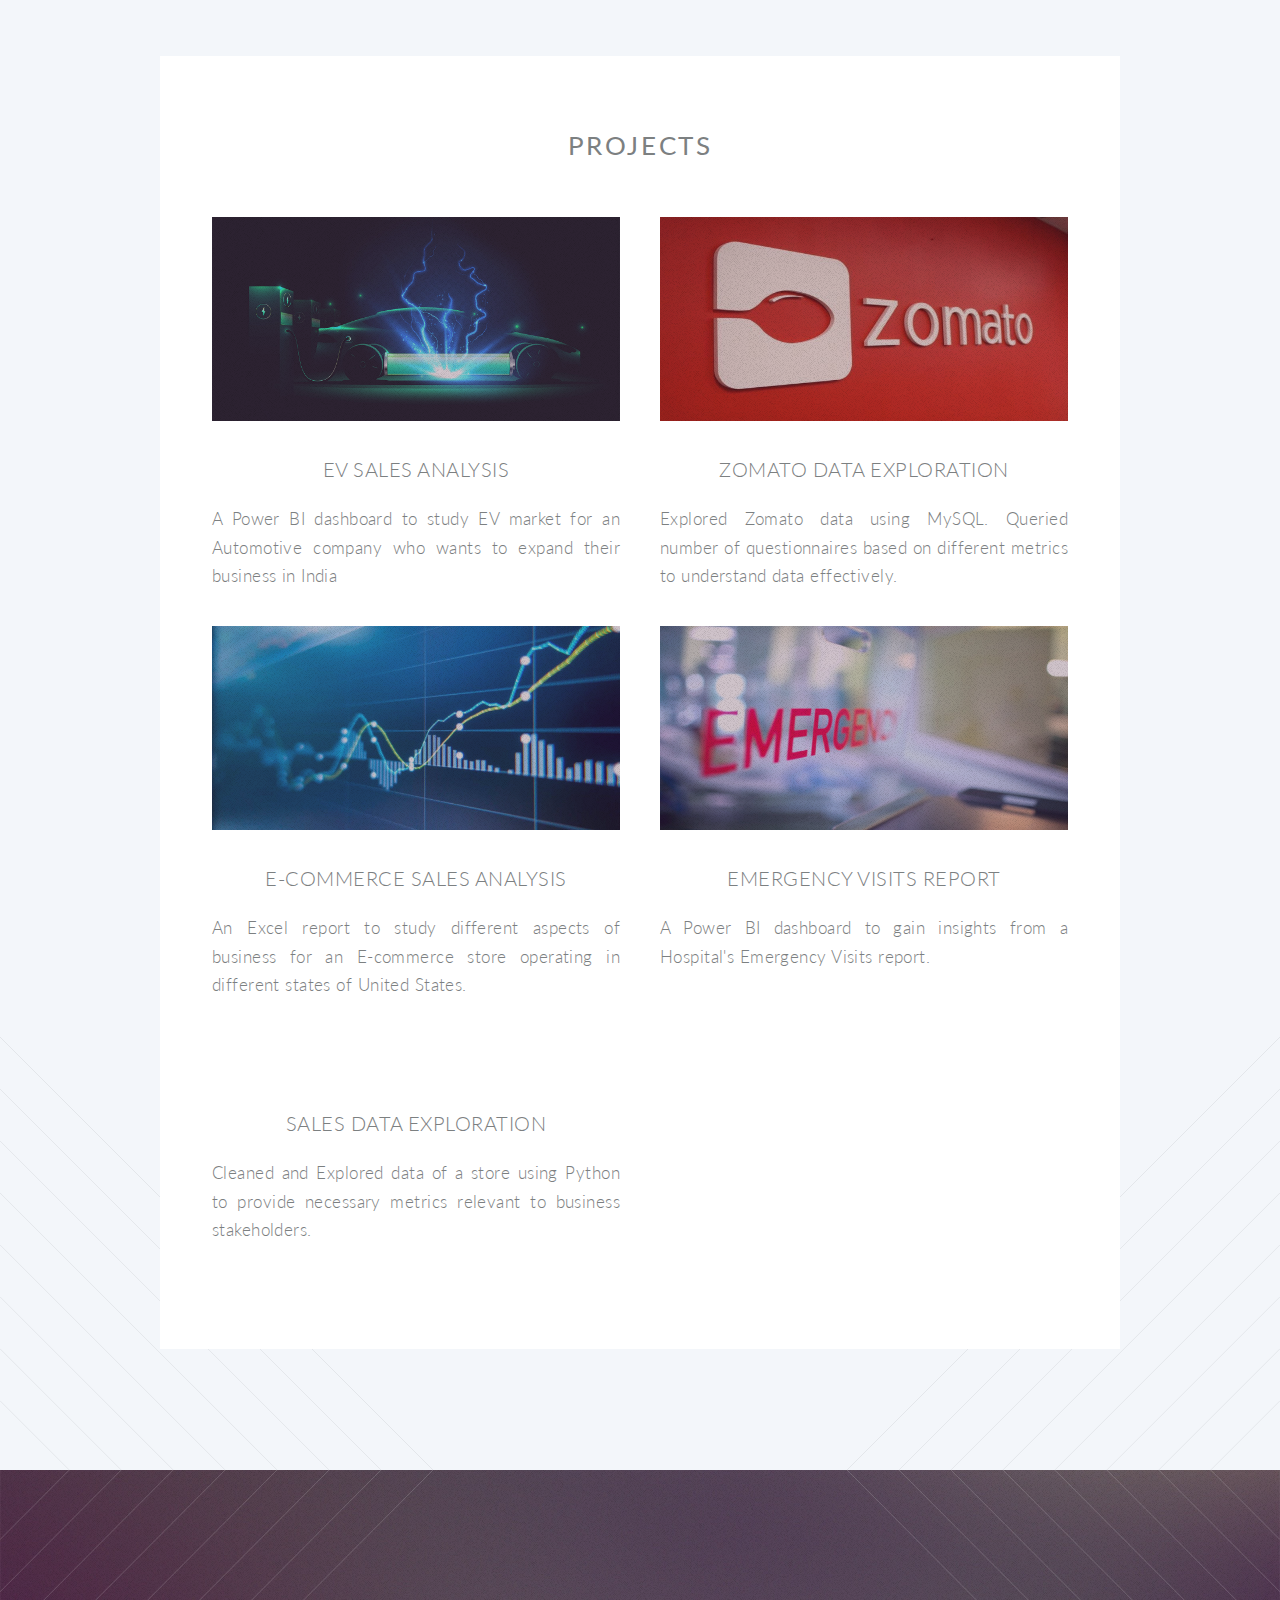
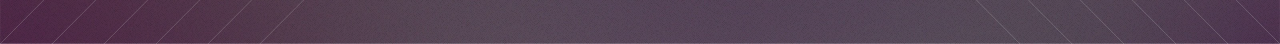
==== commit 79f8ae7e: "Update index.html" ====
--- a/index.html
+++ b/index.html
@@ -22,7 +22,7 @@
 						<ul>
 							<li class="current"><a href="index.html">Home</a></li>
 							<li><a href="#proj" class="button fit scrolly">Projects</a></li>
-							<li><a href="https://drive.google.com/file/d/1BovluzH1en0e0Esm1Q0ApADccUstCcG2/view?usp=drivesdk" class="button primary">Resume</a></li>
+							<li><a href="https://drive.google.com/file/d/1KjRV5B4eyZA4tG1Upydc-xiMoyfeVQ4p/view?usp=drivesdk">Resume</a></li>
 							<li class="submenu">
 								<a style="font-weight: 800;">Contact</a>
 								<ul>
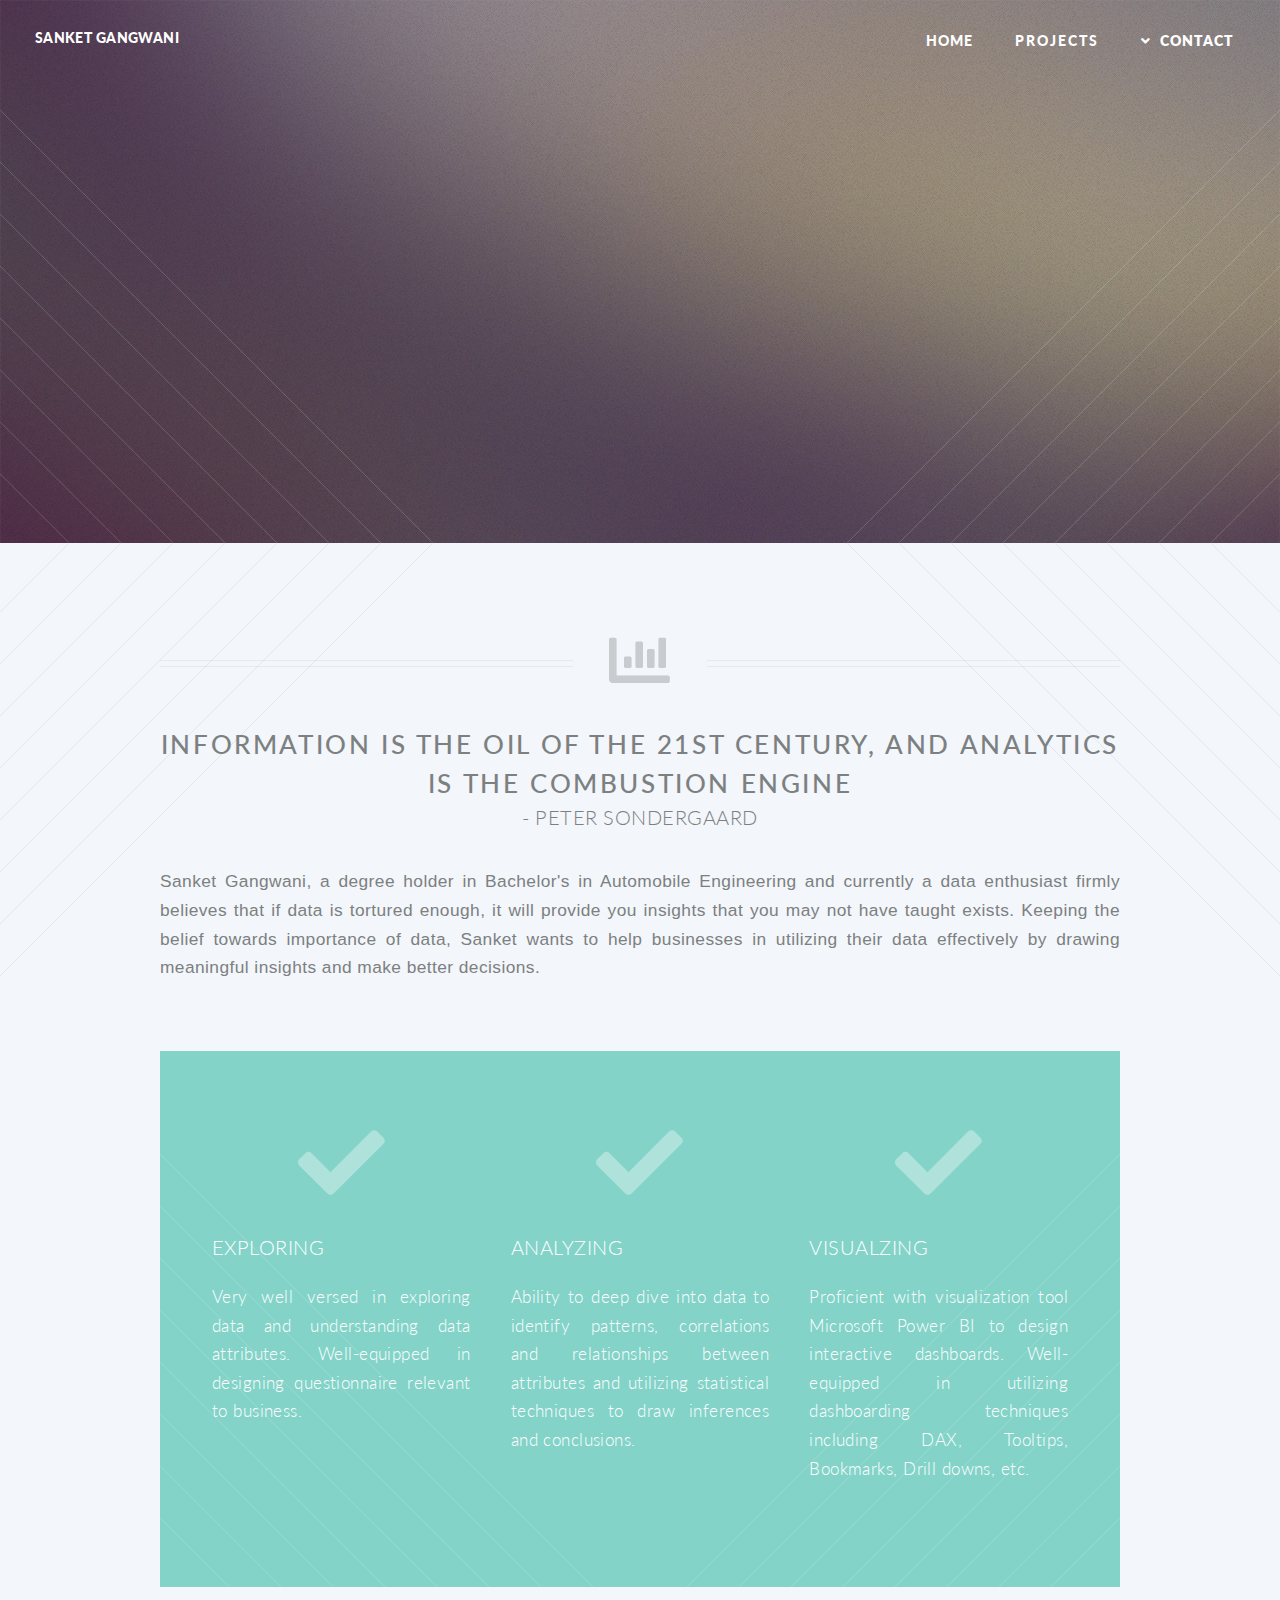
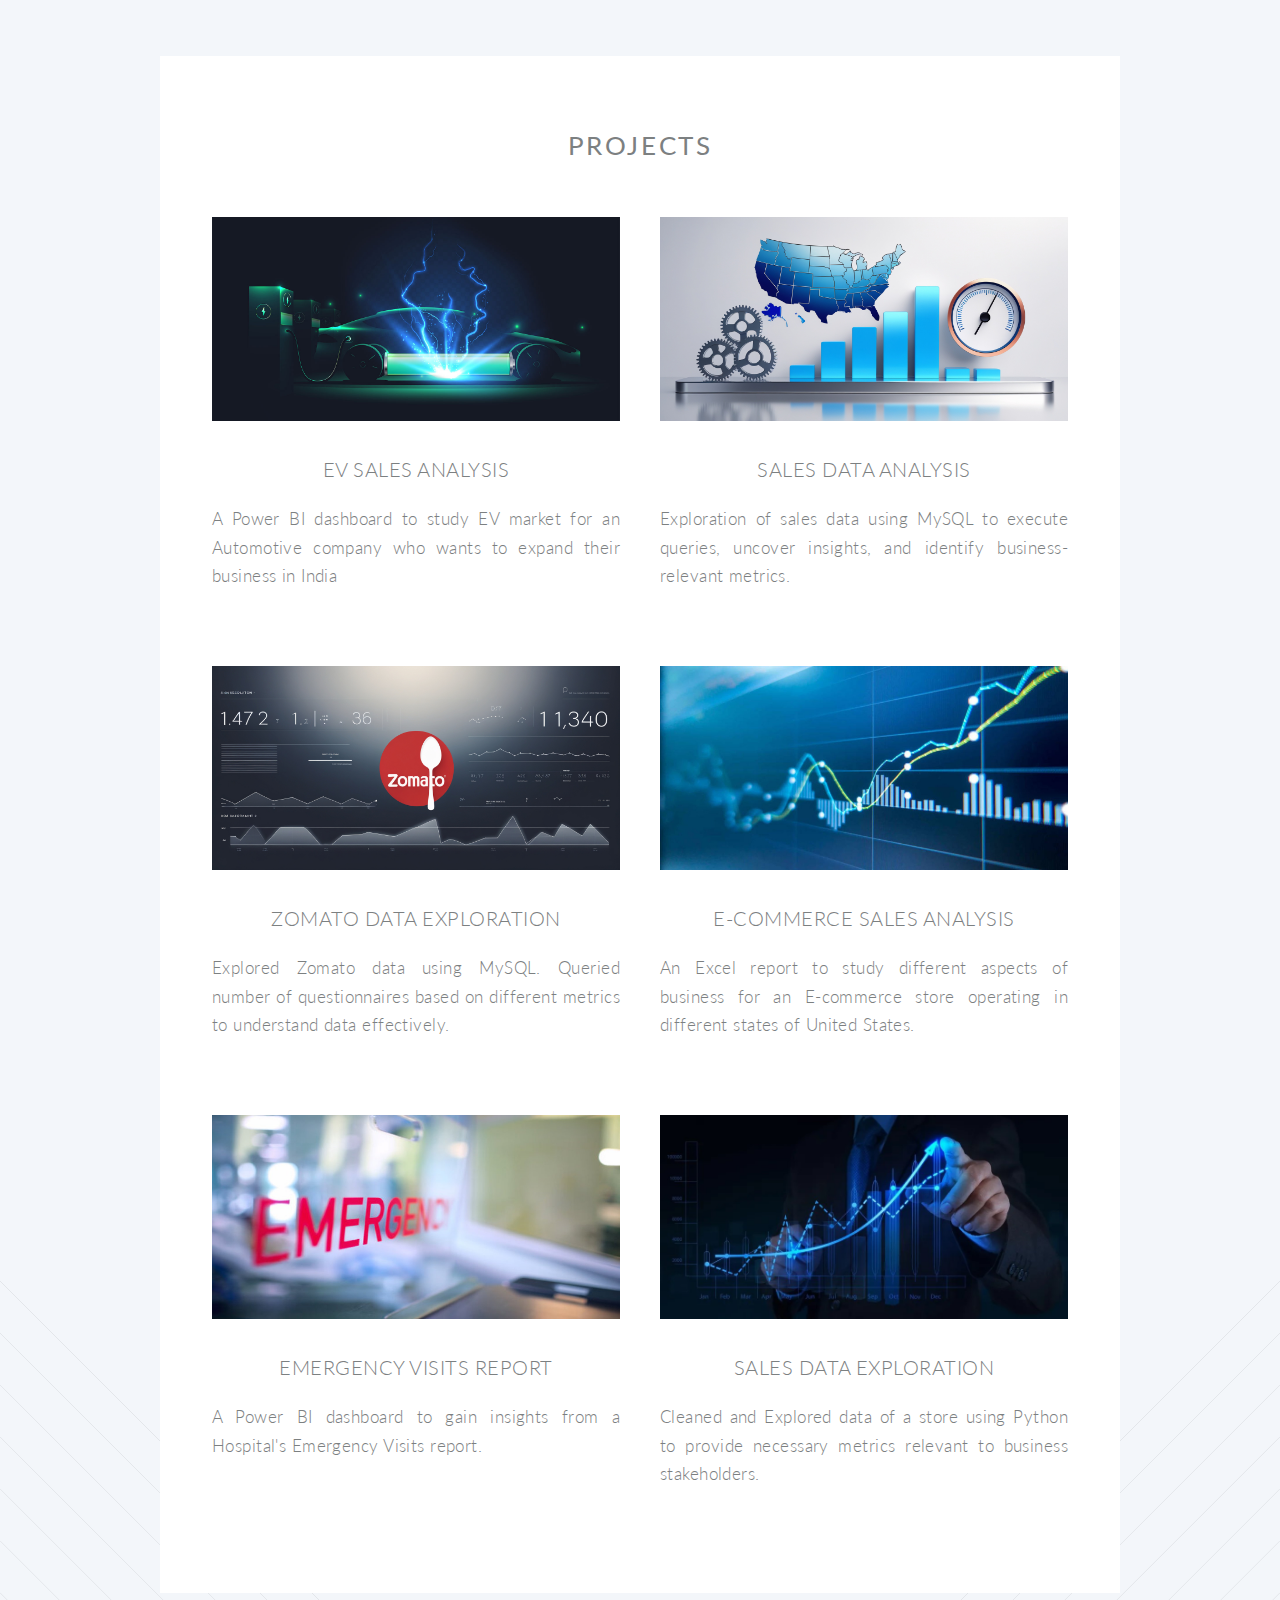
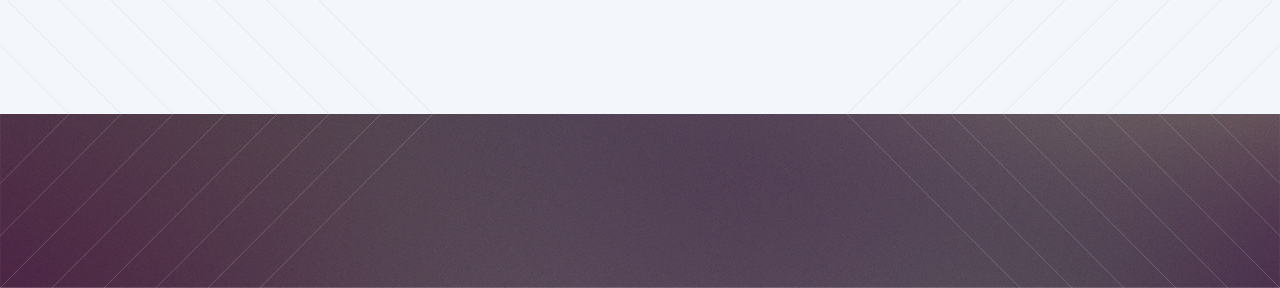
==== commit a85adee8: "Add files via upload" ====
--- a/index.html
+++ b/index.html
@@ -22,7 +22,7 @@
 						<ul>
 							<li class="current"><a href="index.html">Home</a></li>
 							<li><a href="#proj" class="button fit scrolly">Projects</a></li>
-							<li><a href="https://drive.google.com/file/d/1KjRV5B4eyZA4tG1Upydc-xiMoyfeVQ4p/view?usp=drivesdk">Resume</a></li>
+							<!-- <li><a href="https://drive.google.com/file/d/1KjRV5B4eyZA4tG1Upydc-xiMoyfeVQ4p/view?usp=drivesdk" class="button primary">Resume</a></li> -->
 							<li class="submenu">
 								<a style="font-weight: 800;">Contact</a>
 								<ul>
@@ -82,7 +82,7 @@
 						<h2 style="font-weight: 500;">Information is the oil of the 21st century, and analytics is the combustion engine </h2>
 						<h3> - Peter Sondergaard </h3>
 						<p></p>
-						<p style="font-family: 'Segoe UI', Tahoma, Geneva, Verdana, sans-serif;" align="justify" >Sanket Gangwani, a degree holder in Bachelor's in Automobile Engineering and currently a data enthusiast firmly believes that if data is tortured enough, it will provide you insights that you may not have taught exists. Keeping the belief towards importance of data, Sanket wants to help businesses in utilizing their data effectively by drawing meaningful insights and make better decisions.
+						<p align="justify" style="font-family: 'Segoe UI', Tahoma, Geneva, Verdana, sans-serif;">Sanket Gangwani, a degree holder in Bachelor's in Automobile Engineering and currently a data enthusiast firmly believes that if data is tortured enough, it will provide you insights that you may not have taught exists. Keeping the belief towards importance of data, Sanket wants to help businesses in utilizing their data effectively by drawing meaningful insights and make better decisions.
 						</p>
 						
 					</header>
@@ -177,10 +177,26 @@
 									</section>
 
 								</div>
-								<div class="col-6 col-12-narrower">
-
-									<section>
-										<a href="zomato.html" class="image featured"><img src="images/zoooomato.jpg" alt="" /></a>
+
+								<div class="col-6 col-12-narrower">
+
+									<section>
+										<a href="ussales.html" class="image featured"><img src="images/Leonardo_Phoenix_10_A_sleek_modern_and_minimalist_visual_repre_3.jpg" alt="" /></a>
+										<header>
+											<h3>Sales Data Analysis<span></span></h3>
+											<!-- <h3><a href="https://github.com/sanketgangwani47/EV-Sales">EV SALES <span></span></a></h3> -->
+										</header>
+										<p align="justify">Exploration of sales data using MySQL to execute queries, uncover insights, and identify business-relevant metrics.</p>
+									</section>
+
+								</div>
+
+
+
+								<div class="col-6 col-12-narrower">
+
+									<section>
+										<a href="zomato.html" class="image featured"><img src="images/Leonardo_Phoenix_zomato.jpg" alt="" /></a>
 										<header>
 											<h3>ZOMATO DATA EXPLORATION</h3>
 										</header>
@@ -188,8 +204,7 @@
 									</section>
 
 								</div>
-							</div>
-							<div class="row">
+							
 								<div class="col-6 col-12-narrower">
 
 									<section>
@@ -215,7 +230,7 @@
 								<div class="col-6 col-12-narrower">
 
 									<section>
-										<a href="sales.html" class="image featured"><img src="images/sales-1600-x-900-background-1gjk99udiabzoqmb.jpg" alt="" /></a>
+										<a href="sales.html" class="image featured"><img src="images/pythonsales.jpg" alt="" /></a>
 										<header>
 											<h3>Sales DATA Exploration<span></span></h3>
 											<!-- <h3><a href="https://github.com/sanketgangwani47/EV-Sales">EV SALES <span></span></a></h3> -->
@@ -305,4 +320,4 @@
 			<script src="assets/js/main.js"></script>
 
 	</body>
-</html>
+</html>--- a/assets/css/main.css
+++ b/assets/css/main.css
@@ -1852,7 +1852,7 @@
 	}
 
 		.image:before {
-			background: url("images/overlay.png");
+			/* background: url("images/overlay.png"); */
 			content: '';
 			height: 100%;
 			left: 0;
